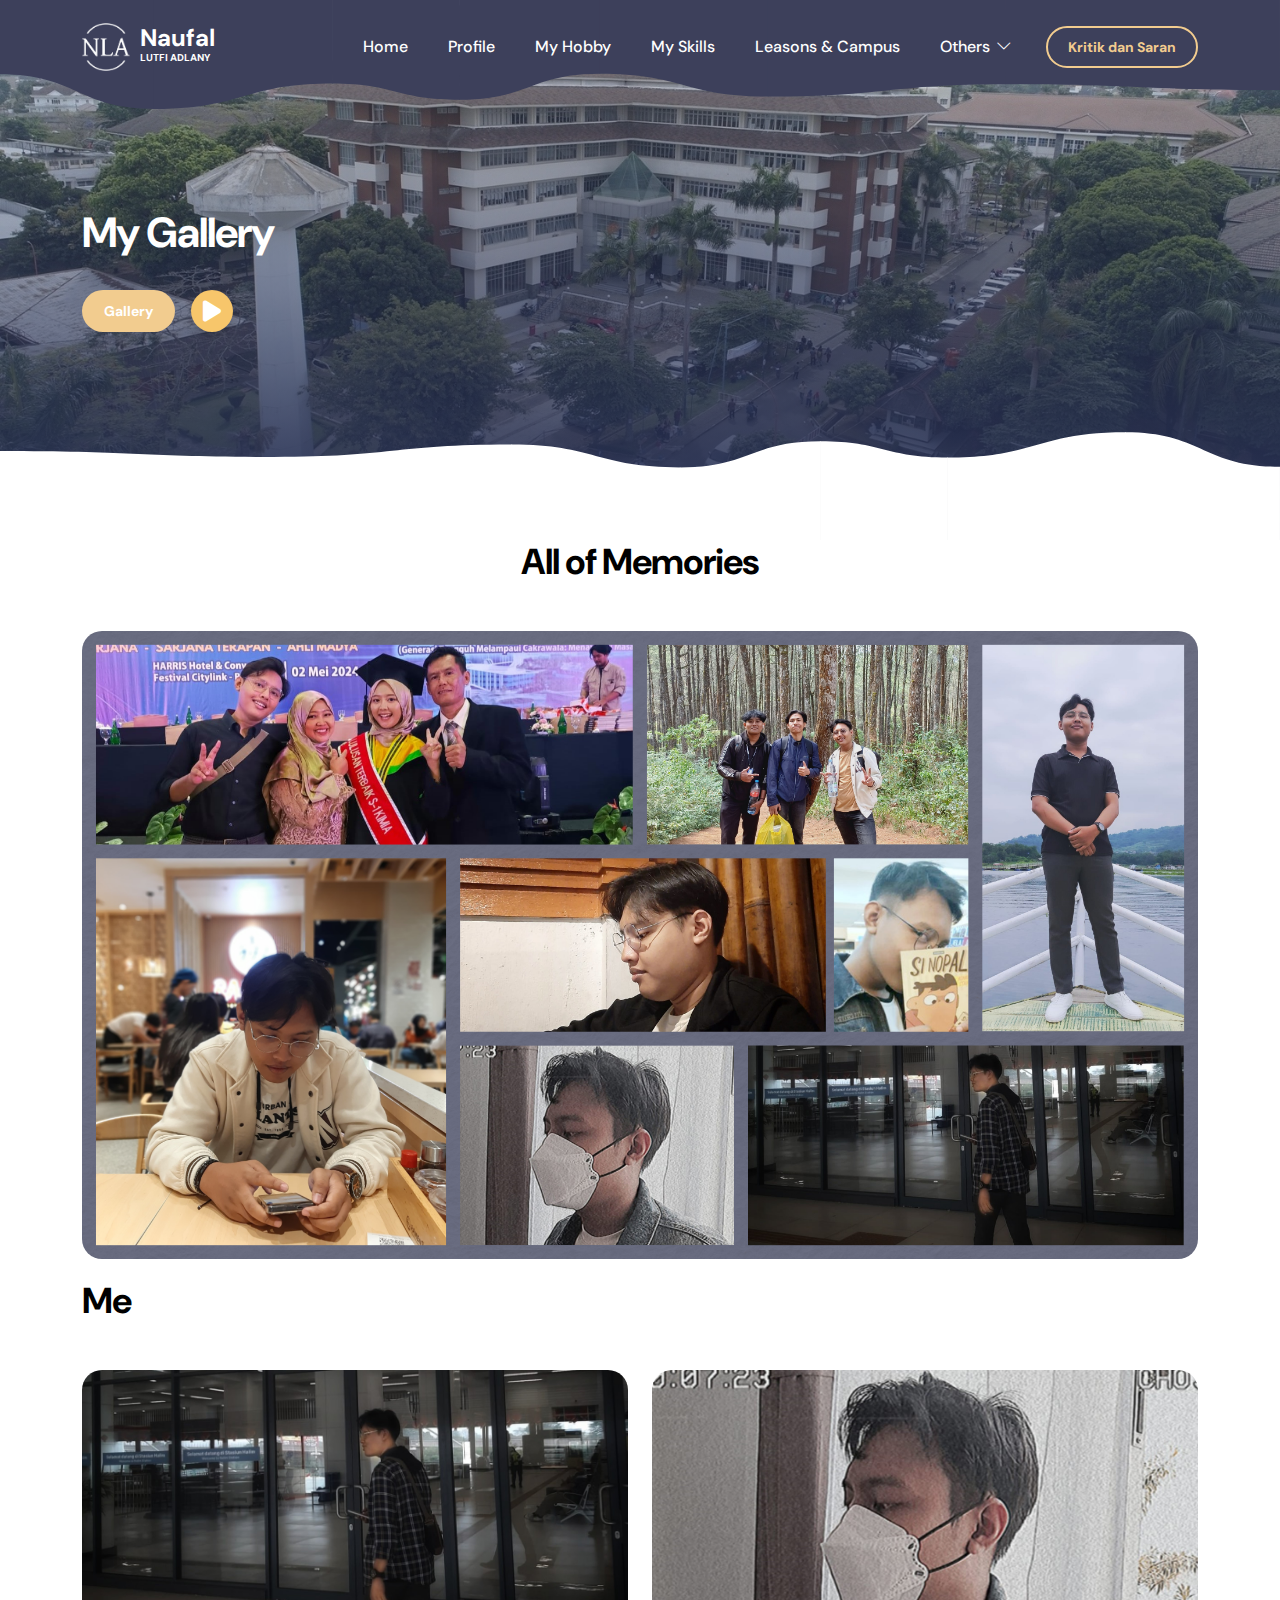
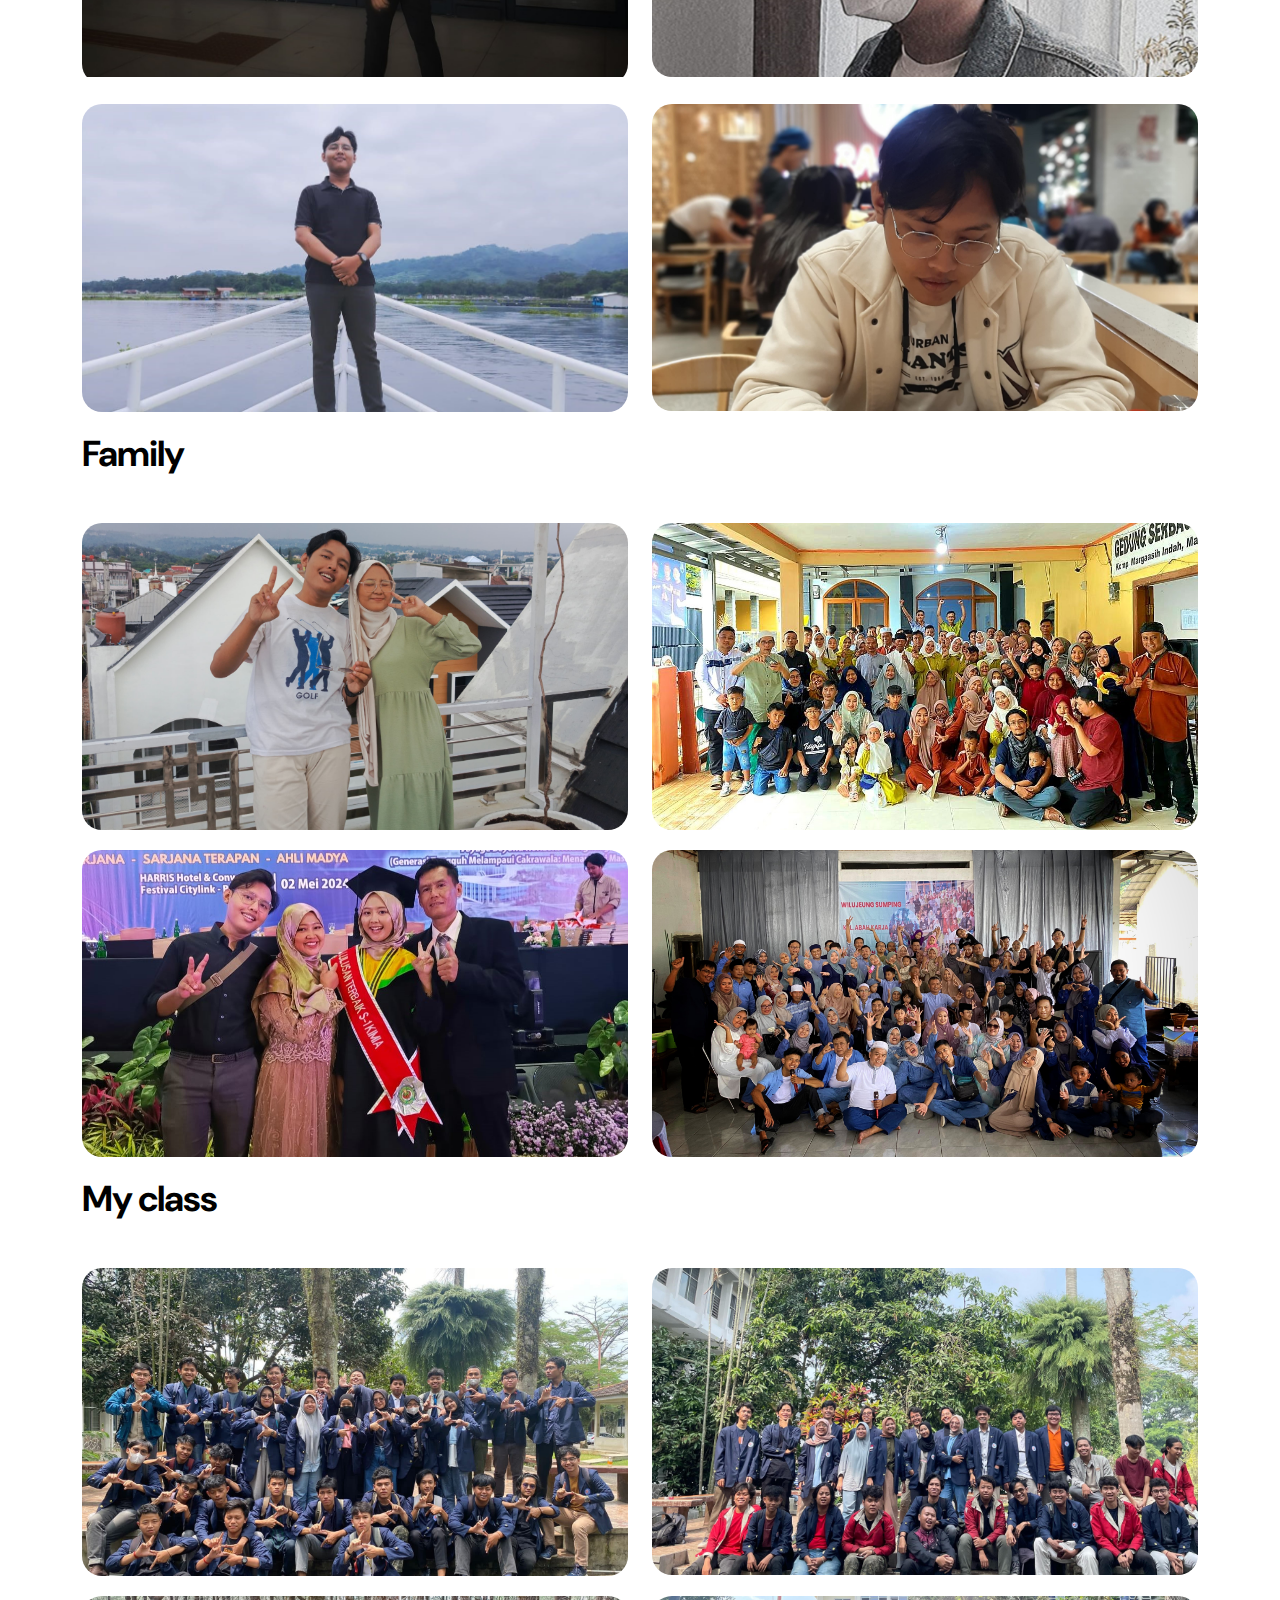
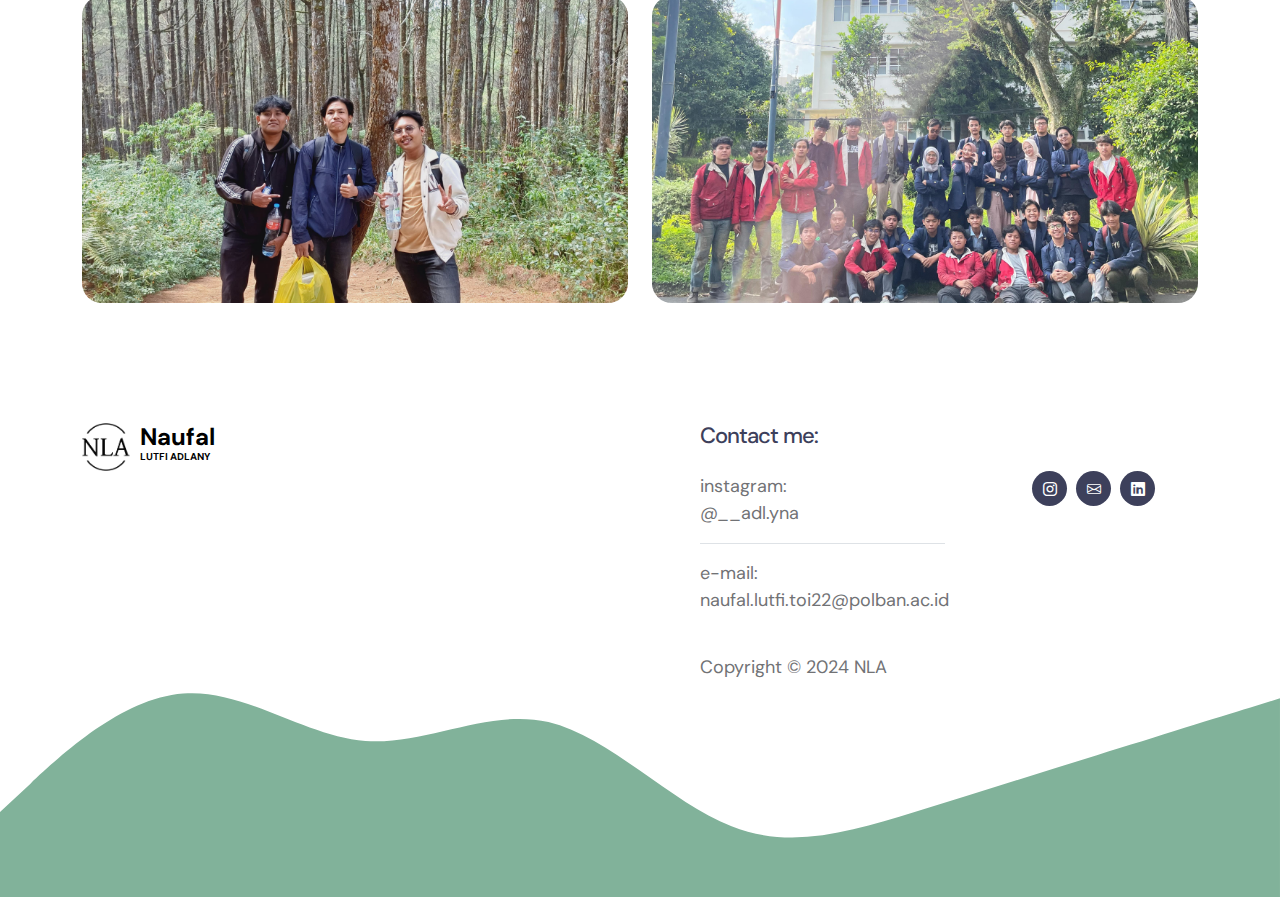
==== gallery.html @ 6368b296 "Update gallery.html" ====
<!doctype html>
<html lang="en">
    <head>
        <meta charset="utf-8">
        <meta name="viewport" content="width=device-width, initial-scale=1">

        <meta name="description" content="">
        <meta name="author" content="">

        <title>Naufal's Gallery</title>

        <!-- CSS FILES -->                
        <link rel="preconnect" href="https://fonts.googleapis.com">

        <link rel="preconnect" href="https://fonts.gstatic.com" crossorigin>

        <link href="https://fonts.googleapis.com/css2?family=DM+Sans:ital,wght@0,400;0,500;0,700;1,400&display=swap" rel="stylesheet">

        <link href="css/bootstrap.min.css" rel="stylesheet">

        <link href="css/bootstrap-icons.css" rel="stylesheet">

        <link href="css/templatemo-tiya-golf-club.css" rel="stylesheet">

        <link href="https://cdnjs.cloudflare.com/ajax/libs/font-awesome/6.0.0-beta3/css/all.min.css" rel="stylesheet">
        
        
        
    </head>
    
    <body>
      
        <main>

            <nav class="navbar navbar-expand-lg">                
                <div class="container">
                    <a class="navbar-brand d-flex align-items-center" href="https://www.polban.ac.id/">
                        <img src="images/logo_polban.png" class="navbar-brand-image img-fluid" alt="Logo Polban">
                        <span class="navbar-brand-text">
                            Naufal
                            <small>Lutfi Adlany</small>
                        </span>
                    </a>

                    <div class="d-lg-none ms-auto me-3">
                        <a class="btn custom-btn custom-border-btn" data-bs-toggle="offcanvas" href="#offcanvasExample" role="button" aria-controls="offcanvasExample">Member Login</a>
                    </div>
    
                    <button class="navbar-toggler" type="button" data-bs-toggle="collapse" data-bs-target="#navbarNav" aria-controls="navbarNav" aria-expanded="false" aria-label="Toggle navigation">
                        <span class="navbar-toggler-icon"></span>
                    </button>
    
                    <div class="collapse navbar-collapse" id="navbarNav">
                        <ul class="navbar-nav ms-lg-auto">
                            <li class="nav-item">
                                <a class="nav-link click-scroll" href="index.html#section_1">Home</a>
                            </li>
    
                            <li class="nav-item">
                                <a class="nav-link click-scroll" href="index.html#section_2">Profile</a>
                            </li>

                            <li class="nav-item">
                                <a class="nav-link click-scroll" href="index.html#section_3">My Hobby</a>
                            </li>

                            <li class="nav-item">
                                <a class="nav-link click-scroll" href="index.html#section_4">My Skills</a>
                            </li>

                            <li class="nav-item">
                                <a class="nav-link click-scroll" href="index.html#section_5">Leasons & Campus</a>
                            </li>

                            <li class="nav-item dropdown">
                                <a class="nav-link dropdown-toggle" href="#" id="navbarLightDropdownMenuLink" role="button" data-bs-toggle="dropdown" aria-expanded="false">Others</a>

                                <ul class="dropdown-menu dropdown-menu-light" aria-labelledby="navbarLightDropdownMenuLink">
                                    <li><a class="dropdown-item" href="gallery.html">Gallery</a></li>
                                    <li><a class="dropdown-item" href="html&css.html">HTML&CSS</a></li>
                                </ul>
                            </li>
                        </ul>
                        <div class="d-none d-lg-block ms-lg-3">
                            <a class="btn custom-btn custom-border-btn" data-bs-toggle="offcanvas" href="#offcanvasExample" role="button" aria-controls="offcanvasExample">Kritik dan Saran</a>
                        </div>
                        
                    </div>
                </div>
            </nav>

            <div class="offcanvas offcanvas-end" data-bs-scroll="true" tabindex="-1" id="offcanvasExample" aria-labelledby="offcanvasExampleLabel">                
                <div class="offcanvas-header">
                    <h5 class="offcanvas-title" id="offcanvasExampleLabel">Kritik dan Saran</h5>
                    
                    <button type="button" class="btn-close" data-bs-dismiss="offcanvas" aria-label="Close"></button>
                </div>
                
                <div class="offcanvas-body d-flex flex-column">
                    <form class="custom-form kritik-saran-form" action="send_kritik_saran.php" method="post" role="form">           
                        <div class="kritik-saran-form-body">
                            <div class="mb-4">
                                <label class="form-label mb-2" for="kritik-saran-nama">Nama</label>
            
                                <input type="text" name="kritik-saran-nama" id="kritik-saran-nama" class="form-control" placeholder="Nama Anda" required>
                            </div>
            
                            <div class="mb-4">
                                <label class="form-label mb-2" for="kritik-saran-email">Email</label>
            
                                <input type="email" name="kritik-saran-email" id="kritik-saran-email" class="form-control" placeholder="Email Anda" required>
                            </div>
            
                            <div class="mb-4">
                                <label class="form-label mb-2" for="kritik-saran-pesan">Pesan Anda</label>
            
                                <textarea name="kritik-saran-pesan" id="kritik-saran-pesan" class="form-control" placeholder="Tulis kritik dan saran Anda di sini" required></textarea>
                            </div>
            
                            <div class="form-check mb-4">
                                <input class="form-check-input" type="checkbox" value="" id="flexCheckDefault">
                              
                                <label class="form-check-label" for="flexCheckDefault">
                                    Kirim salinan ke email saya
                                </label>
                            </div>
            
                            <div class="col-lg-5 col-md-7 col-8 mx-auto">
                                <button type="submit" class="form-control">Kirim</button>
                            </div>
                        </div>
                    </form>
            
                    <div class="mt-auto mb-5">
                        <p>
                            <strong class="text-white me-3">Ada Pertanyaan?</strong>
            
                            <a href="tel: 010-020-0340" class="contact-link">
                                naufal.lutfi.toi22@polban.ac.id
                            </a>
                        </p>
                    </div>
                </div>
            
                <svg xmlns="http://www.w3.org/2000/svg" viewBox="0 0 1440 320"><path fill="#3D405B" fill-opacity="1" d="M0,224L34.3,192C68.6,160,137,96,206,90.7C274.3,85,343,139,411,144C480,149,549,107,617,122.7C685.7,139,754,213,823,240C891.4,267,960,245,1029,224C1097.1,203,1166,181,1234,160C1302.9,139,1371,117,1406,106.7L1440,96L1440,320L1405.7,320C1371.4,320,1303,320,1234,320C1165.7,320,1097,320,1029,320C960,320,891,320,823,320C754.3,320,686,320,617,320C548.6,320,480,320,411,320C342.9,320,274,320,206,320C137.1,320,69,320,34,320L0,320Z"></path></svg>
            </div>

            <section class="hero-section hero-50 d-flex justify-content-center align-items-center" id="section_1">

                <div class="section-overlay"></div>

                <svg viewBox="0 0 1962 178" xmlns="http://www.w3.org/2000/svg" xmlns:xlink="http://www.w3.org/1999/xlink"><path fill="#3D405B" d="M 0 114 C 118.5 114 118.5 167 237 167 L 237 167 L 237 0 L 0 0 Z" stroke-width="0"></path> <path fill="#3D405B" d="M 236 167 C 373 167 373 128 510 128 L 510 128 L 510 0 L 236 0 Z" stroke-width="0"></path> <path fill="#3D405B" d="M 509 128 C 607 128 607 153 705 153 L 705 153 L 705 0 L 509 0 Z" stroke-width="0"></path><path fill="#3D405B" d="M 704 153 C 812 153 812 113 920 113 L 920 113 L 920 0 L 704 0 Z" stroke-width="0"></path><path fill="#3D405B" d="M 919 113 C 1048.5 113 1048.5 148 1178 148 L 1178 148 L 1178 0 L 919 0 Z" stroke-width="0"></path><path fill="#3D405B" d="M 1177 148 C 1359.5 148 1359.5 129 1542 129 L 1542 129 L 1542 0 L 1177 0 Z" stroke-width="0"></path><path fill="#3D405B" d="M 1541 129 C 1751.5 129 1751.5 138 1962 138 L 1962 138 L 1962 0 L 1541 0 Z" stroke-width="0"></path></svg>

                <div class="container">
                    <div class="row">
                        <div class="col-lg-6 col-12">
                            <h1 class="text-white mb-4 pb-2">My Gallery</h1>
                            
                            <div class="d-flex align-items-center">
                                <!-- Tombol Gallery -->
                                <a href="#section_2" class="btn custom-btn smoothscroll me-3">Gallery</a>
                
                                <!-- Tombol Audio dengan Ikon -->
                                <button id="audio-button" class="btn custom-btn audio-btn">
                                    <i id="audio-icon" class="fas fa-play"></i>
                                </button>
                            </div>
                
                            <!-- Element Audio -->
                            <audio id="background-audio" preload="auto" loop>
                                <source src="John_Mayer.mp3" type="audio/mpeg">
                                Your browser does not support the audio element.
                            </audio>
                        </div>
                    </div>
                </div>
                
                

                <svg viewBox="0 0 1962 178" xmlns="http://www.w3.org/2000/svg" xmlns:xlink="http://www.w3.org/1999/xlink"><path fill="#ffffff" d="M 0 114 C 118.5 114 118.5 167 237 167 L 237 167 L 237 0 L 0 0 Z" stroke-width="0"></path> <path fill="#ffffff" d="M 236 167 C 373 167 373 128 510 128 L 510 128 L 510 0 L 236 0 Z" stroke-width="0"></path> <path fill="#ffffff" d="M 509 128 C 607 128 607 153 705 153 L 705 153 L 705 0 L 509 0 Z" stroke-width="0"></path><path fill="#ffffff" d="M 704 153 C 812 153 812 113 920 113 L 920 113 L 920 0 L 704 0 Z" stroke-width="0"></path><path fill="#ffffff" d="M 919 113 C 1048.5 113 1048.5 148 1178 148 L 1178 148 L 1178 0 L 919 0 Z" stroke-width="0"></path><path fill="#ffffff" d="M 1177 148 C 1359.5 148 1359.5 129 1542 129 L 1542 129 L 1542 0 L 1177 0 Z" stroke-width="0"></path><path fill="#ffffff" d="M 1541 129 C 1751.5 129 1751.5 138 1962 138 L 1962 138 L 1962 0 L 1541 0 Z" stroke-width="0"></path></svg>
            </section>


            <section class="events-section section-padding" id="section_2">
                <div class="container">
                    <div class="row">

                        <div class="col-lg-12 col-12">
                            <h2 class="mb-lg-5 mb-4" style="text-align: center;">All of Memories</h2>
                        </div>

                        <div class="col-lg-12 col-12 mb-5 mb-lg-0">
                            <div class="custom-block-image-wrap">
                                
                                    <img src="images/background1.png" class="custom-block-image img-fluid" alt="">
                                                               
                            </div>
                        </div>
                    </div>
                </div>
                <div class="container">
                    <div class="row">

                        <div class="col-lg-12 col-12">
                            <h2 class="mb-lg-5 mb-4">Me</h2>
                        </div>

                        <div class="col-lg-6 col-12 mb-5 mb-lg-0">
                            <div class="custom-block-image-wrap">
                                    <div class="image-container">
                                        <img src="images/kereta.jpg" class="custom-block-image img-fluid" alt="">
                                        <div class="image-description">At Halim Station, First Try KCIC</div>
                                    </div>                             
                            </div>
                        </div>
                        

                        <div class="col-lg-6 col-12">
                            <div class="custom-block-image-wrap">
                                    <img src="images/rumah.jpg" class="custom-block-image img-fluid" alt="">
                                    <div class="image-description">................</div>
                            </div>
                        </div>

                        <div class="col-lg-6 col-12">
                            <div class="custom-block-image-wrap">
                                    <img src="images/danau.jpg" class="custom-block-image img-fluid" alt="">
                                    <div class="image-description">At Saung Apung Napak Sancang,KBB</div>
                            </div>
                        </div>

                        <div class="col-lg-6 col-12">
                            <div class="custom-block-image-wrap">
                                    <img src="images/mall.jpg" class="custom-block-image img-fluid" alt="">
                                    <div class="image-description">At Paris van Java Mall</div>
                            </div>
                        </div>

                    </div>
                </div>

                <div class="container">
                    <div class="row">

                        <div class="col-lg-12 col-12">
                            <h2 class="mb-lg-5 mb-4">Family</h2>
                        </div>

                        <div class="col-lg-6 col-12 mb-5 mb-lg-0">
                            <div class="custom-block-image-wrap">
                                    <img src="images/sister.jpg" class="custom-block-image img-fluid" alt="">                              
                            </div>
                        </div>

                        <div class="col-lg-6 col-12">
                            <div class="custom-block-image-wrap">
                                    <img src="images/lebaran1.jpg" class="custom-block-image img-fluid" alt="">
                            </div>
                        </div>
                    
                        <div class="col-lg-6 col-12">
                            <div class="custom-block-image-wrap">
                                    <img src="images/wisuda.jpg" class="custom-block-image img-fluid" alt="">
                            </div>
                        </div>

                        <div class="col-lg-6 col-12">
                            <div class="custom-block-image-wrap">
                                    <img src="images/lebaran.jpg" class="custom-block-image img-fluid" alt="">
                            </div>
                        </div>
                    </div>
                </div>

                <div class="container">
                    <div class="row">

                        <div class="col-lg-12 col-12">
                            <h2 class="mb-lg-5 mb-4">My class</h2>
                        </div>

                        <div class="col-lg-6 col-12 mb-5 mb-lg-0">
                            <div class="custom-block-image-wrap">
                                    <img src="images/class1.jpg" class="custom-block-image img-fluid" alt="">                             
                            </div>
                        </div>
                        <div class="col-lg-6 col-12 mb-5 mb-lg-0">
                            <div class="custom-block-image-wrap">
                                    <img src="images/class2.jpg" class="custom-block-image img-fluid" alt="">                               
                            </div>
                        </div>
                        <div class="col-lg-6 col-12 mb-5 mb-lg-0">
                            <div class="custom-block-image-wrap">
                                    <img src="images/class4.jpg" class="custom-block-image img-fluid" alt="">                              
                            </div>
                        </div>
                        <div class="col-lg-6 col-12 mb-5 mb-lg-0">
                            <div class="custom-block-image-wrap">
                                    <img src="images/class3.jpg" class="custom-block-image img-fluid" alt="">                            
                            </div>
                        </div>
                    </div>
                </div>
            </section>  
        </main>

        <footer class="site-footer">
            <div class="container">
                <div class="row">

                    <div class="col-lg-6 col-12 me-auto mb-5 mb-lg-0">
                        <a class="navbar-brand d-flex align-items-center" href="index.html">
                            <img src="images/logo_polban.png" class="navbar-brand-image img-fluid" alt="">
                            <span class="navbar-brand-text">
                                Naufal
                                <small>Lutfi Adlany</small>
                            </span>
                        </a>
                    </div>

                    <div class="col-lg-3 col-12">
                        <h5 class="site-footer-title mb-4">Contact me:</h5>

                        <p class="d-flex border-bottom pb-3 mb-3 me-lg-3">
                            instagram:
                            <br>@__adl.yna<br>
                        </p>

                        <p class="d-flex me-lg-3">
                            e-mail: naufal.lutfi.toi22@polban.ac.id
                        </p>
                        <br>
                        <p class="copyright-text">Copyright © 2024 NLA</p>
                    </div>

                        <div class="col-lg-2 col-12 ms-auto">
                            <ul class="social-icon mt-lg-5 mt-3 mb-4">
                                <li class="social-icon-item">
                                    <a href="https://www.instagram.com/__adl.yna/" class="social-icon-link bi-instagram"></a>
                                </li>

                                <li class="social-icon-item">
                                    <a href="naufal.lutfi.toi22@polban.ac.id" class="social-icon-link bi-envelope"></a>
                                </li>

                                <li class="social-icon-item">
                                    <a href="https://www.linkedin.com/in/naufallutfiadlany/" class="social-icon-link bi-linkedin"></a>
                                </li>
                            </ul>
                            
                            
                        </div>

                </div>
            </div>

            <svg xmlns="http://www.w3.org/2000/svg" viewBox="0 0 1440 320"><path fill="#81B29A" fill-opacity="1" d="M0,224L34.3,192C68.6,160,137,96,206,90.7C274.3,85,343,139,411,144C480,149,549,107,617,122.7C685.7,139,754,213,823,240C891.4,267,960,245,1029,224C1097.1,203,1166,181,1234,160C1302.9,139,1371,117,1406,106.7L1440,96L1440,320L1405.7,320C1371.4,320,1303,320,1234,320C1165.7,320,1097,320,1029,320C960,320,891,320,823,320C754.3,320,686,320,617,320C548.6,320,480,320,411,320C342.9,320,274,320,206,320C137.1,320,69,320,34,320L0,320Z"></path></svg>
            
        </footer>


        <!-- JAVASCRIPT FILES -->
        <script src="js/jquery.min.js"></script>
        <script src="js/bootstrap.bundle.min.js"></script>
        <script src="js/jquery.sticky.js"></script>
        <script src="js/custom.js"></script>

        <script>
            const audio = document.getElementById('background-audio');
            const audioButton = document.getElementById('audio-button');
            const audioIcon = document.getElementById('audio-icon');
        
            audioButton.addEventListener('click', () => {
                if (audio.paused) {
                    audio.play();
                    audioIcon.classList.remove('fa-play');
                    audioIcon.classList.add('fa-pause');
                } else {
                    audio.pause();
                    audioIcon.classList.remove('fa-pause');
                    audioIcon.classList.add('fa-play');
                }
            });
        </script>
        
        
    </body>
</html>
---- css/templatemo-tiya-golf-club.css ----
/*

TemplateMo 587 Tiya Golf Club

https://templatemo.com/tm-587-tiya-golf-club

*/


/*---------------------------------------
  CUSTOM PROPERTIES ( VARIABLES )             
-----------------------------------------*/
:root {
  --white-color:                  #ffffff;
  --primary-color:                #81B29A;
  --secondary-color:              #3D405B;
  --section-bg-color:             #F4F1DE;
  --custom-btn-bg-color:          #F2CC8F;
  --custom-btn-bg-hover-color:    #E07A5F;
  --dark-color:                   #000000;
  --p-color:                      #717275;
  --link-hover-color:             #F2CC8F;

  --body-font-family:             'DM Sans', sans-serif;

  --h1-font-size:                 42px;
  --h2-font-size:                 36px;
  --h3-font-size:                 28px;
  --h4-font-size:                 24px;
  --h5-font-size:                 22px;
  --h6-font-size:                 20px;
  --p-font-size:                  18px;
  --menu-font-size:               16px;
  --btn-font-size:                14px;

  --border-radius-large:          100px;
  --border-radius-medium:         20px;
  --border-radius-small:          10px;

  --font-weight-normal:           400;
  --font-weight-medium:           500;
  --font-weight-bold:             700;
}

body {
  background-color: var(--white-color);
  font-family: var(--body-font-family); 
}


/*---------------------------------------
  TYPOGRAPHY               
-----------------------------------------*/

h2,
h3,
h4,
h5,
h6 {
  color: var(--dark-color);
}

h1,
h2,
h3,
h4,
h5,
h6 {
  font-weight: var(--font-weight-medium);
  letter-spacing: -1px;
}

h1 {
  font-size: var(--h1-font-size);
  font-weight: var(--font-weight-bold);
}

h2 {
  font-size: var(--h2-font-size);
  font-weight: var(--font-weight-bold);
}

h3 {
  font-size: var(--h3-font-size);
}

h4 {
  font-size: var(--h4-font-size);
}

h5 {
  font-size: var(--h5-font-size);
}

h6 {
  font-size: var(--h6-font-size);
}

p {
  color: var(--p-color);
  font-size: var(--p-font-size);
  font-weight: var(--font-weight-normal);
}

ul li {
  color: var(--p-color);
  font-size: var(--p-font-size);
  font-weight: var(--font-weight-normal);
}

a, 
button {
  touch-action: manipulation;
  transition: all 0.3s;
}

a {
  display: inline-block;
  color: var(--secondary-color);
  text-decoration: none;
}

a:hover {
  color: var(--link-hover-color);
}

b,
strong {
  font-weight: var(--font-weight-bold);
}


/*---------------------------------------
  SECTION               
-----------------------------------------*/
.section-bg {
  background-color: var(--section-bg-color);
}

.section-padding {
  padding-top: 100px;
  padding-bottom: 100px;
}

.section-overlay {
  content: "";
  background: rgba(0, 0, 0, 0) linear-gradient(rgba(39, 48, 83, 0.01) 0%, rgb(39, 48, 83) 100%) repeat scroll 0% 0%;
  position: absolute;
  top: 0;
  right: 0;
  bottom: 0;
  left: 0;
}

::selection {
  background-color: var(--primary-color);
  color: var(--white-color);
}


/*---------------------------------------
  ANIMATED HEADLINE               
-----------------------------------------*/
.cd-words-wrapper {
  display: inline-block;
  position: relative;
  text-align: left;
}

.cd-words-wrapper b {
  color: var(--link-hover-color);
  display: inline-block;
  position: absolute;
  white-space: nowrap;
  left: 0;
  top: 0;
}

.cd-words-wrapper b.is-visible {
  position: relative;
}

.no-js .cd-words-wrapper b {
  opacity: 0;
}

.no-js .cd-words-wrapper b.is-visible {
  opacity: 1;
}

.cd-headline.rotate-1 .cd-words-wrapper {
  -webkit-perspective: 300px;
  -moz-perspective: 300px;
  perspective: 300px;
}
.cd-headline.rotate-1 b {
  opacity: 0;
  -webkit-transform-origin: 50% 100%;
  -moz-transform-origin: 50% 100%;
  -ms-transform-origin: 50% 100%;
  -o-transform-origin: 50% 100%;
  transform-origin: 50% 100%;
  -webkit-transform: rotateX(180deg);
  -moz-transform: rotateX(180deg);
  -ms-transform: rotateX(180deg);
  -o-transform: rotateX(180deg);
  transform: rotateX(180deg);
}
.cd-headline.rotate-1 b.is-visible {
  opacity: 1;
  -webkit-transform: rotateX(0deg);
  -moz-transform: rotateX(0deg);
  -ms-transform: rotateX(0deg);
  -o-transform: rotateX(0deg);
  transform: rotateX(0deg);
  -webkit-animation: cd-rotate-1-in 1.2s;
  -moz-animation: cd-rotate-1-in 1.2s;
  animation: cd-rotate-1-in 1.2s;
}
.cd-headline.rotate-1 b.is-hidden {
  -webkit-transform: rotateX(180deg);
  -moz-transform: rotateX(180deg);
  -ms-transform: rotateX(180deg);
  -o-transform: rotateX(180deg);
  transform: rotateX(180deg);
  -webkit-animation: cd-rotate-1-out 1.2s;
  -moz-animation: cd-rotate-1-out 1.2s;
  animation: cd-rotate-1-out 1.2s;
}

@-webkit-keyframes cd-rotate-1-in {
  0% {
    -webkit-transform: rotateX(180deg);
    opacity: 0;
  }
  35% {
    -webkit-transform: rotateX(120deg);
    opacity: 0;
  }
  65% {
    opacity: 0;
  }
  100% {
    -webkit-transform: rotateX(360deg);
    opacity: 1;
  }
}
@-moz-keyframes cd-rotate-1-in {
  0% {
    -moz-transform: rotateX(180deg);
    opacity: 0;
  }
  35% {
    -moz-transform: rotateX(120deg);
    opacity: 0;
  }
  65% {
    opacity: 0;
  }
  100% {
    -moz-transform: rotateX(360deg);
    opacity: 1;
  }
}
@keyframes cd-rotate-1-in {
  0% {
    -webkit-transform: rotateX(180deg);
    -moz-transform: rotateX(180deg);
    -ms-transform: rotateX(180deg);
    -o-transform: rotateX(180deg);
    transform: rotateX(180deg);
    opacity: 0;
  }
  35% {
    -webkit-transform: rotateX(120deg);
    -moz-transform: rotateX(120deg);
    -ms-transform: rotateX(120deg);
    -o-transform: rotateX(120deg);
    transform: rotateX(120deg);
    opacity: 0;
  }
  65% {
    opacity: 0;
  }
  100% {
    -webkit-transform: rotateX(360deg);
    -moz-transform: rotateX(360deg);
    -ms-transform: rotateX(360deg);
    -o-transform: rotateX(360deg);
    transform: rotateX(360deg);
    opacity: 1;
  }
}
@-webkit-keyframes cd-rotate-1-out {
  0% {
    -webkit-transform: rotateX(0deg);
    opacity: 1;
  }
  35% {
    -webkit-transform: rotateX(-40deg);
    opacity: 1;
  }
  65% {
    opacity: 0;
  }
  100% {
    -webkit-transform: rotateX(180deg);
    opacity: 0;
  }
}
@-moz-keyframes cd-rotate-1-out {
  0% {
    -moz-transform: rotateX(0deg);
    opacity: 1;
  }
  35% {
    -moz-transform: rotateX(-40deg);
    opacity: 1;
  }
  65% {
    opacity: 0;
  }
  100% {
    -moz-transform: rotateX(180deg);
    opacity: 0;
  }
}
@keyframes cd-rotate-1-out {
  0% {
    -webkit-transform: rotateX(0deg);
    -moz-transform: rotateX(0deg);
    -ms-transform: rotateX(0deg);
    -o-transform: rotateX(0deg);
    transform: rotateX(0deg);
    opacity: 1;
  }
  35% {
    -webkit-transform: rotateX(-40deg);
    -moz-transform: rotateX(-40deg);
    -ms-transform: rotateX(-40deg);
    -o-transform: rotateX(-40deg);
    transform: rotateX(-40deg);
    opacity: 1;
  }
  65% {
    opacity: 0;
  }
  100% {
    -webkit-transform: rotateX(180deg);
    -moz-transform: rotateX(180deg);
    -ms-transform: rotateX(180deg);
    -o-transform: rotateX(180deg);
    transform: rotateX(180deg);
    opacity: 0;
  }
}


/*---------------------------------------
  CUSTOM BUTTON               
-----------------------------------------*/
.custom-btn {
  background: var(--custom-btn-bg-color);
  border: 2px solid transparent;
  border-radius: var(--border-radius-large);
  color: var(--white-color);
  font-size: var(--btn-font-size);
  font-weight: var(--font-weight-bold);
  line-height: normal;
  transition: all 0.3s;
  padding: 10px 20px;
}

.custom-btn:hover {
  background: var(--custom-btn-bg-hover-color);
  color: var(--white-color);
}

.custom-border-btn {
  background: transparent;
  border: 2px solid var(--custom-btn-bg-color);
  color: var(--custom-btn-bg-color);
}

.custom-border-btn:hover {
  background: var(--custom-btn-bg-color);
  border-color: transparent;
  color: var(--white-color);
}

.custom-btn-bg-white {
  border-color: var(--white-color);
  color: var(--white-color);
}

.custom-btn-group .link {
  color: var(--white-color);
  font-weight: var(--font-weight-medium);
}

.custom-btn-group .link:hover {
  color: var(--link-hover-color);
}


/*---------------------------------------
  NAVIGATION BAR & OFFCANVAS              
-----------------------------------------*/
.offcanvas {
  background-color: var(--primary-color);
  padding: 30px;
}

.offcanvas.offcanvas-end {
  border-left: 0;
}

.offcanvas-header .btn-close {
  transition: all 0.3s;
}

.offcanvas-header .btn-close:hover {
  transform: rotate(180deg);
}

.offcanvas svg {
  position: absolute;
  bottom: 0;
  right: 0;
  left: 0;
}

.sticky-wrapper {
  position: absolute;
  top: 0;
  right: 0;
  left: 0;
}

.sticky-wrapper.is-sticky .navbar {
  background-color: rgb(61 64 91);
}

.navbar {
  background: transparent;
  z-index: 99;
  padding-top: 15px;
  padding-bottom: 15px;
}

.navbar-brand,
.navbar-brand:hover {
  font-size: var(--h4-font-size);
  font-weight: var(--font-weight-bold);
  display: block;
  color: var(--dark-color);
  max-width: 48px;
}

.navbar .navbar-brand,
.navbar .navbar-brand:hover {
  color: var(--white-color);
}

.navbar .navbar-brand-image {
  filter: brightness(0) invert(1);
}

.navbar-brand-image {
  width: 48px;
  height: 48px;
}

.navbar-brand-text {
  line-height: normal;
  margin-left: 10px;
  position: relative;
  bottom: 5px;
}

.navbar-brand-text small {
  display: block;
  font-size: 10px;
  line-height: 1;
  text-transform: uppercase;
}

.navbar-expand-lg .navbar-nav .nav-link {
  border-radius: var(--border-radius-large);
  margin: 10px;
  padding: 10px;
}

.navbar-nav .nav-link {
  display: inline-block;
  color: var(--white-color);
  font-size: var(--menu-font-size);
  font-weight: var(--font-weight-medium);
  padding-top: 15px;
  padding-bottom: 15px;
}

.navbar-nav .nav-link.active, 
.navbar-nav .nav-link:hover {
  color: var(--link-hover-color);
}

.navbar .dropdown-menu {
  background: var(--white-color);
  box-shadow: 0 1rem 3rem rgba(0,0,0,.175);
  border: 0;
  display: inherit;
  opacity: 0;
  min-width: 9rem;
  margin-top: 20px;
  padding: 13px 0 10px 0;
  transition: all 0.3s;
  pointer-events: none;
}

.navbar .dropdown-menu::before {
  content: "";
  width: 0;
  height: 0;
  border-left: 20px solid transparent;
  border-right: 20px solid transparent;
  border-bottom: 15px solid var(--white-color);
  position: absolute;
  top: -10px;
  left: 10px;
}

.navbar .dropdown-item {
  display: inline-block;
  color: var(--p-color);
  font-size: var(--menu-font-size);
  font-weight: var(--font-weight-medium);
  position: relative;
}

.navbar .dropdown-item.active, 
.navbar .dropdown-item:active,
.navbar .dropdown-item:focus, 
.navbar .dropdown-item:hover {
  background: transparent;
  color: var(--link-hover-color);
}

.navbar .dropdown-toggle::after {
  content: "\f282";
  display: inline-block;
  font-family: bootstrap-icons !important;
  font-size: var(--copyright-font-size);
  font-style: normal;
  font-weight: normal !important;
  font-variant: normal;
  text-transform: none;
  line-height: 1;
  vertical-align: -.125em;
  -webkit-font-smoothing: antialiased;
  -moz-osx-font-smoothing: grayscale;
  position: relative;
  left: 2px;
  border: 0;
}

@media screen and (min-width: 992px) {
  .navbar .dropdown:hover .dropdown-menu {
    opacity: 1;
    margin-top: 0;
    pointer-events: auto;
  }
}

.navbar-toggler {
  border: 0;
  padding: 0;
  cursor: pointer;
  margin: 0;
  width: 30px;
  height: 35px;
  outline: none;
}

.navbar-toggler:focus {
  outline: none;
  box-shadow: none;
}

.navbar-toggler[aria-expanded="true"] .navbar-toggler-icon {
  background: transparent;
}

.navbar-toggler[aria-expanded="true"] .navbar-toggler-icon:before,
.navbar-toggler[aria-expanded="true"] .navbar-toggler-icon:after {
  transition: top 300ms 50ms ease, -webkit-transform 300ms 350ms ease;
  transition: top 300ms 50ms ease, transform 300ms 350ms ease;
  transition: top 300ms 50ms ease, transform 300ms 350ms ease, -webkit-transform 300ms 350ms ease;
  top: 0;
}

.navbar-toggler[aria-expanded="true"] .navbar-toggler-icon:before {
  transform: rotate(45deg);
}

.navbar-toggler[aria-expanded="true"] .navbar-toggler-icon:after {
  transform: rotate(-45deg);
}

.navbar-toggler .navbar-toggler-icon {
  background: var(--white-color);
  transition: background 10ms 300ms ease;
  display: block;
  width: 30px;
  height: 2px;
  position: relative;
}

.navbar-toggler .navbar-toggler-icon:before,
.navbar-toggler .navbar-toggler-icon:after {
  transition: top 300ms 350ms ease, -webkit-transform 300ms 50ms ease;
  transition: top 300ms 350ms ease, transform 300ms 50ms ease;
  transition: top 300ms 350ms ease, transform 300ms 50ms ease, -webkit-transform 300ms 50ms ease;
  position: absolute;
  right: 0;
  left: 0;
  background: var(--white-color);
  width: 30px;
  height: 2px;
  content: '';
}

.navbar-toggler .navbar-toggler-icon::before {
  top: -8px;
}

.navbar-toggler .navbar-toggler-icon::after {
  top: 8px;
}


/*---------------------------------------
  HERO        
-----------------------------------------*/
.hero-section {
  background-image: url('../images/anna-rosar-ZxFyVBHMK-c-unsplash.jpg');
  background-repeat: no-repeat;
  background-size: cover;
  background-position: center;
  position: relative;
  padding-top: 100px;
  padding-bottom: 100px;
  height: 100vh;
  min-height: 670px;
  margin-bottom: -90px;
  
}

.hero-50 {
  height: auto;
  min-height: 540px;
  margin-bottom: -100px;
}

.hero-50 .container + svg {
  transform: rotate(180deg);
}

.hero-section .ratio {
  border-radius: var(--border-radius-medium);
  overflow: hidden;
}

.hero-section svg {
  position: absolute;
  right: 0;
  left: 0;
}

.hero-section > svg {
  top: 0;
}

.hero-section .container + svg {
  top: auto;
  bottom: -1px;
}

.hero-section .row {
  position: relative;
  z-index: 22;
}


/*---------------------------------------
  BACKGROUND IMAGE SECTION        
-----------------------------------------*/
.section-bg-image {
  background-image: url('../images/anna-rosar-ZxFyVBHMK-c-unsplash.jpg');
  background-repeat: no-repeat;
  background-size: cover;
  background-position: center;
  position: relative;
  margin-bottom: -70px;
}

.section-bg-image .container + svg {
  transform: rotate(180deg);
  position: relative;
  bottom: -1px;
}

.section-bg-image-block {
  backdrop-filter: blur(5px) saturate(180%);
  -webkit-backdrop-filter: blur(5px) saturate(180%);
  background-color: rgba(255, 255, 255, 0.75);
  border-radius: var(--border-radius-medium);
  border: 1px solid rgba(209, 213, 219, 0.3);
  border-radius: var(--border-radius-medium);
  padding: 50px;
}

}

.section-bg-image-block1 {
  backdrop-filter: blur(5px) saturate(180%);
  -webkit-backdrop-filter: blur(5px) saturate(180%);
  background-color: rgba(255, 255, 255, 0.75);
  border-radius: var(--border-radius-medium);
  border: 1px solid rgba(209, 213, 219, 0.3);
  border-radius: var(--border-radius-medium);
  padding: 50px;
}

.section-bg-image-block .input-group {
  background-color: var(--white-color);
  border-radius: var(--border-radius-large);
  padding: 10px 15px;
}

.section-bg-image-block .input-group-text {
  background-color: transparent;
  border: 0;
}

.section-bg-image-block input[type="email"] {
  border: 0;
  box-shadow: none;
  margin-bottom: 0;
  padding-left: 0;
}

.section-bg-image-block button[type="submit"] {
  background-color: var(--primary-color);
  border: 0;
  border-radius: var(--border-radius-large) !important;
  color: var(--white-color);
  max-width: 150px;
}


/*---------------------------------------
  ABOUT SECTOIN              
-----------------------------------------*/
.about-section {
  padding-bottom: 70px;
}

.member-block-image-wrap {
  border-radius: var(--border-radius-medium);
  position: relative;
  overflow: hidden;
}

.member-block-image-wrap:hover .member-block-image {
  transform: scale(1.2);
}

.member-block-image-wrap:hover .social-icon {
  opacity: 1;
}

.member-block-image-wrap .social-icon {
  background-color: var(--white-color);
  border-radius: var(--border-radius-large);
  position: absolute;
  top: 50%;
  left: 50%;
  transform: translate(-50%, -50%);
  opacity: 0;
  transition: all 0.5s;
  padding: 15px 20px;
  width: auto;
}

.member-block-image {
  transition: all 0.3s;
}

.member-block-info {
  padding: 10px;
}

.member-block-info h4,
.member-block-info p {
  margin-bottom: 0;
}


/*---------------------------------------
  CUSTOM BLOCK              
-----------------------------------------*/
.custom-block {
  border-radius: var(--border-radius-medium);
  position: relative;
  overflow: hidden;
  padding: 30px 20px;
}

.custom-block-bg {
  background: var(--white-color);
}

.custom-block-date-wrap {
  background-color: var(--primary-color);
  border-radius: var(--border-radius-medium);
  text-align: center;
  padding: 20px 30px;
}

.custom-block-date {
  font-size: var(--h1-font-size);
}

.custom-block-image-wrap {
  border-radius: var(--border-radius-medium);
  position: relative;
  overflow: hidden;
  margin-bottom: 20px;
}

.custom-block-image-wrap:hover .custom-block-image {
  transform: scale(1.2);
}

.custom-block-image-wrap:hover .custom-block-icon {
  opacity: 1;
}

.custom-block-image {
  transition: all 0.3s;
}

.custom-block-image-wrap .custom-block-date-wrap,
.custom-block-image-wrap .custom-btn-wrap {
  position: absolute;
  bottom: 0;
}

.custom-block-image-wrap .custom-block-date-wrap {
  border-radius: 0;
  left: 0;
  width: 50%;
  padding: 12.30px 20px;
}

.custom-block-image-wrap .custom-btn-wrap {
  right: 0;
  width: 50%;
}

.custom-block-image-wrap .custom-btn  {
  border-radius: 0;
  display: block;
  padding: 15px 20px;
}

.custom-block-info {
  padding-top: 10px;
}

.custom-block-image-wrap + .custom-block-info {
  padding-top: 20px;
}

.custom-block-span {
  color: var(--secondary-color);
  font-weight: var(--font-weight-bold);
  min-width: 110px;
  margin-right: 10px;
}

.custom-block-icon {
  background: var(--custom-btn-bg-color);
  border-radius: var(--border-radius-large);
  color: var(--white-color);
  width: 60px;
  height: 60px;
  line-height: 60px;
  text-align: center;
  font-size: var(--h3-font-size);
  position: absolute;
  top: 50%;
  left: 50%;
  transform: translate(-50%, -50%);
  opacity: 0;
  transition: all 0.5s;
}

.custom-block-icon:hover {
  background: var(--custom-btn-bg-hover-color);
  color: var(--white-color);
}


/*---------------------------------------
  EVENTS SECTION            
-----------------------------------------*/
.events-section.section-bg .container > .row {
  margin-right: 5px;
  margin-left: 5px;
}

.events-section.section-bg .container > .row .row {
  margin: auto;
}

.events-listing-section {
  margin-bottom: 100px;
}

.events-detail-section .custom-block-info {
  padding: 40px 60px;
}

.events-detail-info {
  background-color: var(--section-bg-color);
  border-radius: var(--border-radius-medium);
  padding: 50px 25px;
}

.events-title {
  font-size: var(--h3-font-size);
  font-weight: var(--font-weight-medium);
}


/*---------------------------------------
  MEMBERSHIP SECTION            
-----------------------------------------*/
.membership-section .container {
  position: relative;
  z-index: 2;
}

.table-responsive {
  border-radius: var(--border-radius-medium);
}

.table-responsive tbody, 
.table-responsive td, 
.table-responsive tfoot, 
.table-responsive th, 
.table-responsive thead, 
.table-responsive tr {
  border: 0;
}

.table-responsive thead tr {
  background-color: var(--secondary-color);
  color: var(--white-color);
}

.table-responsive thead th {
  padding: 22px 16px !important;
}

.table-responsive tbody tr:nth-child(even) {
  background-color: var(--section-bg-color);
}

.table>:not(caption)>*>* {
  padding: 18px 16px;
}

.table-responsive .bi-check-circle-fill {
  color: var(--primary-color);
}

.table-responsive .bi-x-circle-fill {
  color: var(--custom-btn-bg-hover-color);
}

.membership-form {
  background-color: var(--secondary-color);
  border-radius: var(--border-radius-medium);
  padding: 35px;
}

.membership-form .form-floating>textarea {
  border-radius: var(--border-radius-medium);
  height: 100px;
}


/*---------------------------------------
  CONTACT               
-----------------------------------------*/
.contact-form .form-floating>textarea {
  border-radius: var(--border-radius-medium);
  height: 120px;
}

.contact-info {
  position: relative;
}

.contact-info-item {
  background: var(--secondary-color);
  border-radius: var(--border-radius-medium);
  position: absolute;
  overflow: hidden;
  top: 50%;
  left: 50%;
  transform: translate(-50%, -50%);
  text-align: center;
}

.contact-info-body {
  padding: 20px 30px;
}

.contact-info-body strong,
.contact-info-item a {
  color: var(--white-color);
}

.contact-info-footer {
  background-color: var(--custom-btn-bg-hover-color);
  padding: 10px 20px;
  transition: all 0.3s;
}

.contact-info-footer:hover {
  background-color: var(--custom-btn-bg-color);
}

.contact-info-footer a {
  display: block;
  font-weight: var(--font-weight-bold);
}


/*---------------------------------------
  SITE FOOTER            
-----------------------------------------*/
.site-footer {
  position: relative;
  padding-bottom: 200px;
}

.site-footer .container {
  position: relative;
  z-index: 2;
}

.site-footer svg {
  position: absolute;
  bottom: 0;
  right: 0;
  left: 0;
  pointer-events: none;
}

.site-footer-title {
  color: var(--secondary-color);
}

.site-footer p span {
  font-weight: var(--font-weight-medium);
  margin-right: auto;
}


/*---------------------------------------
  CUSTOM FORM               
-----------------------------------------*/
.custom-form .form-control {
  border-radius: var(--border-radius-large);
  border-width: 2px;
  box-shadow: none;
  color: var(--p-color);
  margin-bottom: 20px;
  padding: 10px;
  padding-left: 20px;
  outline: none;
}

.custom-form .form-control:focus,
.custom-form .form-control:hover {
  border-color: var(--dark-color);
}

.form-floating>label {
  padding-left: 20px;
}

.custom-form button[type="submit"] {
  background: var(--custom-btn-bg-color);
  border: none;
  border-radius: var(--border-radius-large);
  color: var(--white-color);
  font-size: var(--p-font-size);
  font-weight: var(--font-weight-medium);
  transition: all 0.3s;
  margin-bottom: 0;
  padding-left: 10px;
}

.custom-form button[type="submit"]:hover,
.custom-form button[type="submit"]:focus {
  background: var(--custom-btn-bg-hover-color);
  border-color: transparent;
}

.header-form {
  position: relative;
}

.header-form .form-control {
  padding-left: 42px;
}

.header-form-icon {
  width: 24px;
  position: absolute;
  top: 0;
  margin: 12px;
  margin-left: 15px;
}


/*---------------------------------------
  SOCIAL ICON               
-----------------------------------------*/
.social-icon {
  margin: 0;
  padding: 0;
}

.social-icon-item {
  list-style: none;
  display: inline-block;
  vertical-align: top;
}

.social-icon-link {
  background: var(--secondary-color);
  border-radius: var(--border-radius-large);
  color: var(--white-color);
  font-size: var(--btn-font-size);
  display: block;
  margin-right: 5px;
  text-align: center;
  width: 35px;
  height: 35px;
  line-height: 36px;
  transition: background 0.2s, color 0.2s;
}

.social-icon-link:hover {
  background: var(--primary-color);
  color: var(--white-color);
}


/*---------------------------------------
  RESPONSIVE STYLES               
-----------------------------------------*/
@media screen and (max-width: 991px) {
  h1 {
    font-size: 36px;
  }

  h2 {
    font-size: 28px;
  }

  h3 {
    font-size: 22px;
  }

  h4 {
    font-size: 20px;
  }

  h5 {
    font-size: 18px;
  }

  h6 {
    font-size: 16px;
  }

  .section-padding {
    padding-top: 50px;
    padding-bottom: 50px;
  }
  
  .navbar {
    background-color: var(--secondary-color);
  }

  .navbar-nav .dropdown-menu {
    position: relative;
    left: 10px;
    opacity: 1;
    pointer-events: auto;
    max-width: 155px;
    margin-top: 15px;
    margin-bottom: 15px;
  }

  .navbar-expand-lg .navbar-nav {
    padding-top: 15px;
    padding-bottom: 10px;
  }

  .navbar-expand-lg .navbar-nav .nav-link {
    margin: 5px;
    padding: 0;
  }

  .hero-section {
    position: relative;
    top: 82px;
    margin-bottom: 82px;
  }

  .events-listing-section {
    margin-bottom: 50px;
  }

  .events-detail-section .custom-block-info {
    padding: 40px;
  }

  .events-detail-info {
    padding: 35px 25px;
  }

  .contact-info-item {
    width: 60%;
  }

  .events-detail-section .contact-info-item {
    width: 70%;
  }

  .section-bg-image {
    margin-bottom: 0;
  }

  .section-bg-image-block {
    padding: 30px;
  }

  .site-footer {
    padding-top: 20px;
    padding-bottom: 100px;
  }
}

@media screen and (max-width: 480px) {
  .navbar-brand {
    font-size: var(--p-font-size);
  }

  .navbar-brand-icon {
    width: 30px;
    height: 30px;
  }

  .navbar-brand-icon::after {
    top: 5px;
  }

  .section-bg-image-block {
    padding: 30px;
  }

  .contact-info-item {
    width: 72%;
  }
}

@media screen and (max-width: 360px) {
  .custom-btn {
    font-size: 12px;
    padding: 4px 12px;
  }
}                

.audio-btn {
  background-color: #f7c66b;
  color: white;
  border-radius: 50%; /* Membuat tombol bulat */
  width: 42px;
  height: 42px;
  display: flex;
  align-items: center;
  justify-content: center;
  box-shadow: 0 4px 8px rgba(0, 0, 0, 0.2);
  font-size: 24px;
  transition: transform 0.2s;
  cursor: pointer;
  border: none;
}

.audio-btn:hover {
  transform: scale(1.1);
}

.video-background {
  position: relative;
  width: 100%;
  height: 100vh;
  overflow: hidden;
}

.image-container {
  position: relative;
  display: inline-block;
}

.image-description {
  position: absolute;
  bottom: 0;
  left: 0;
  right: 0;
  background-color: rgba(0, 0, 0, 0.6); /* Latar belakang hitam dengan transparansi 60% */
  color: white;
  text-align: center;
  padding: 10px;
  opacity: 0; /* Awalnya disembunyikan */
  transition: opacity 0.3s ease-in-out;
  font-size: 16px;
}

.image-container:hover .image-description {
  opacity: 1; /* Muncul saat kursor berada di atas gambar */
}

.custom-block-image {
  display: block;
  width: 100%;
}
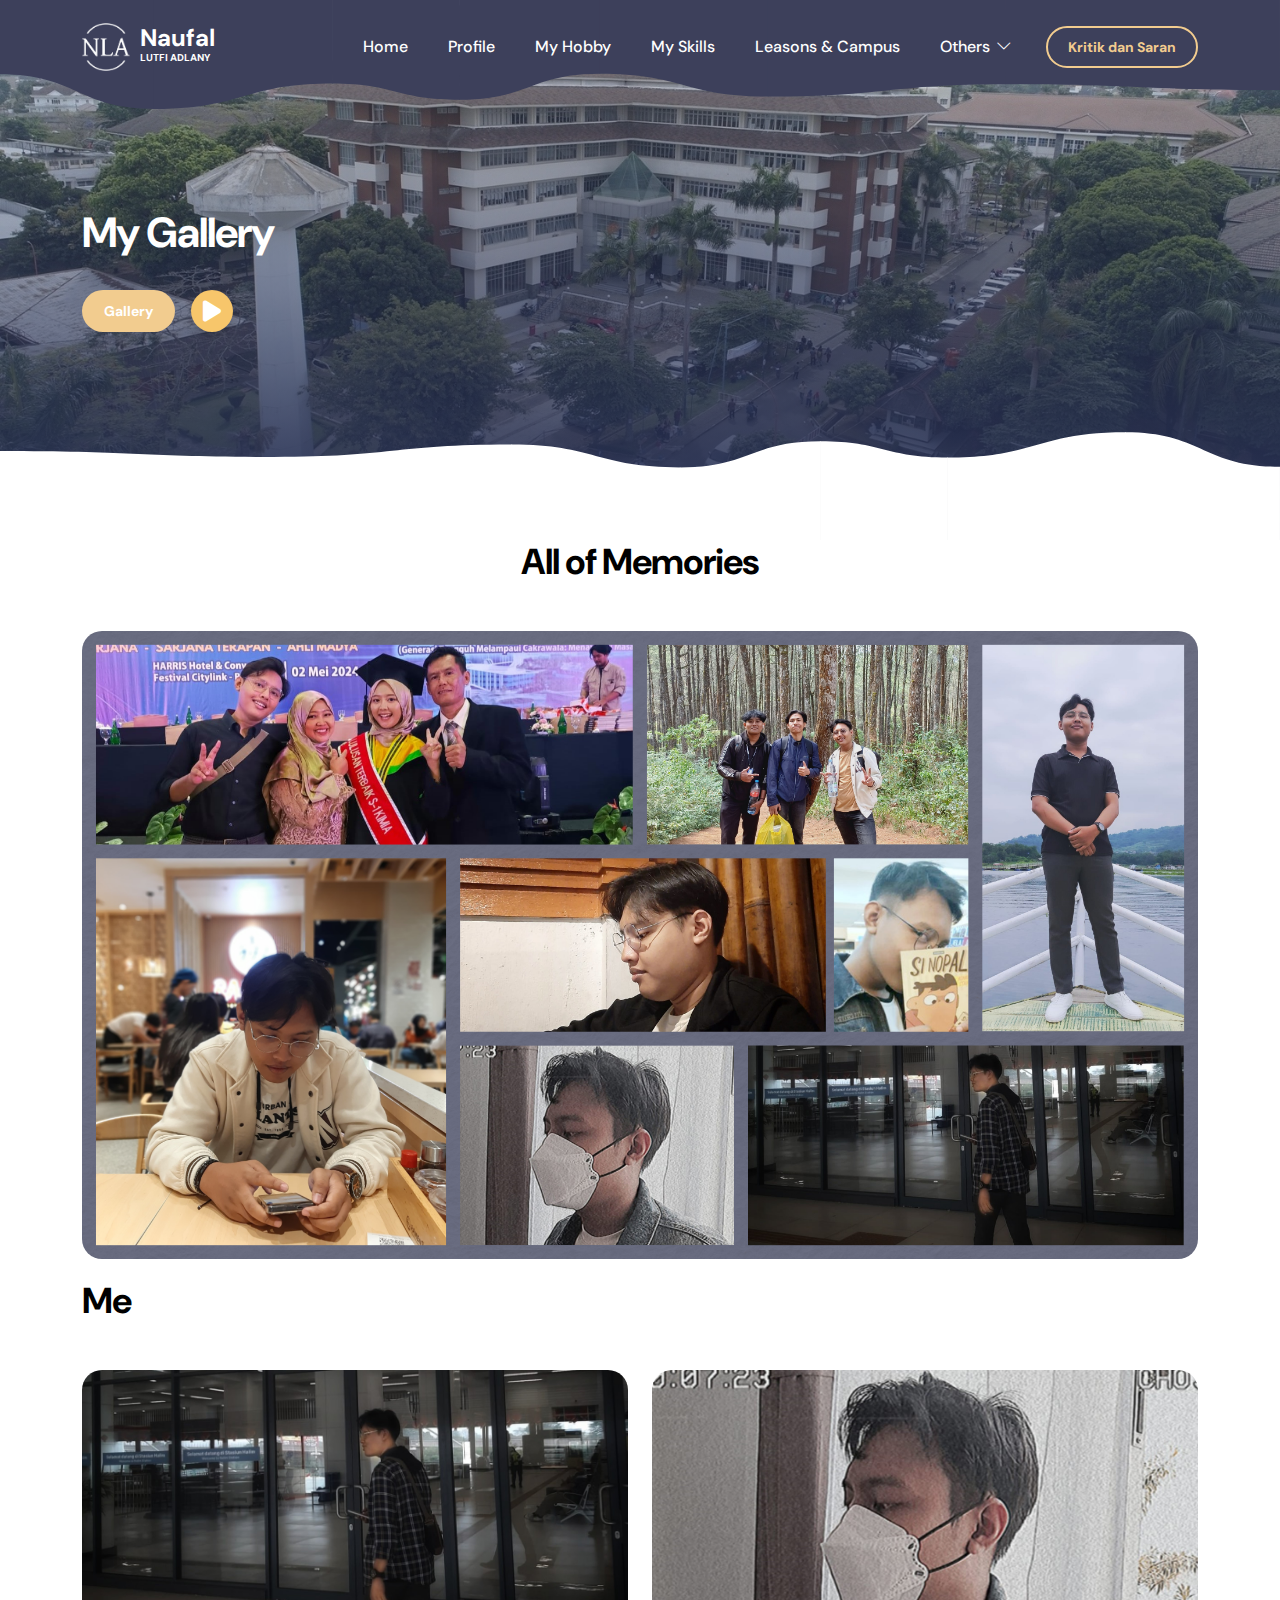
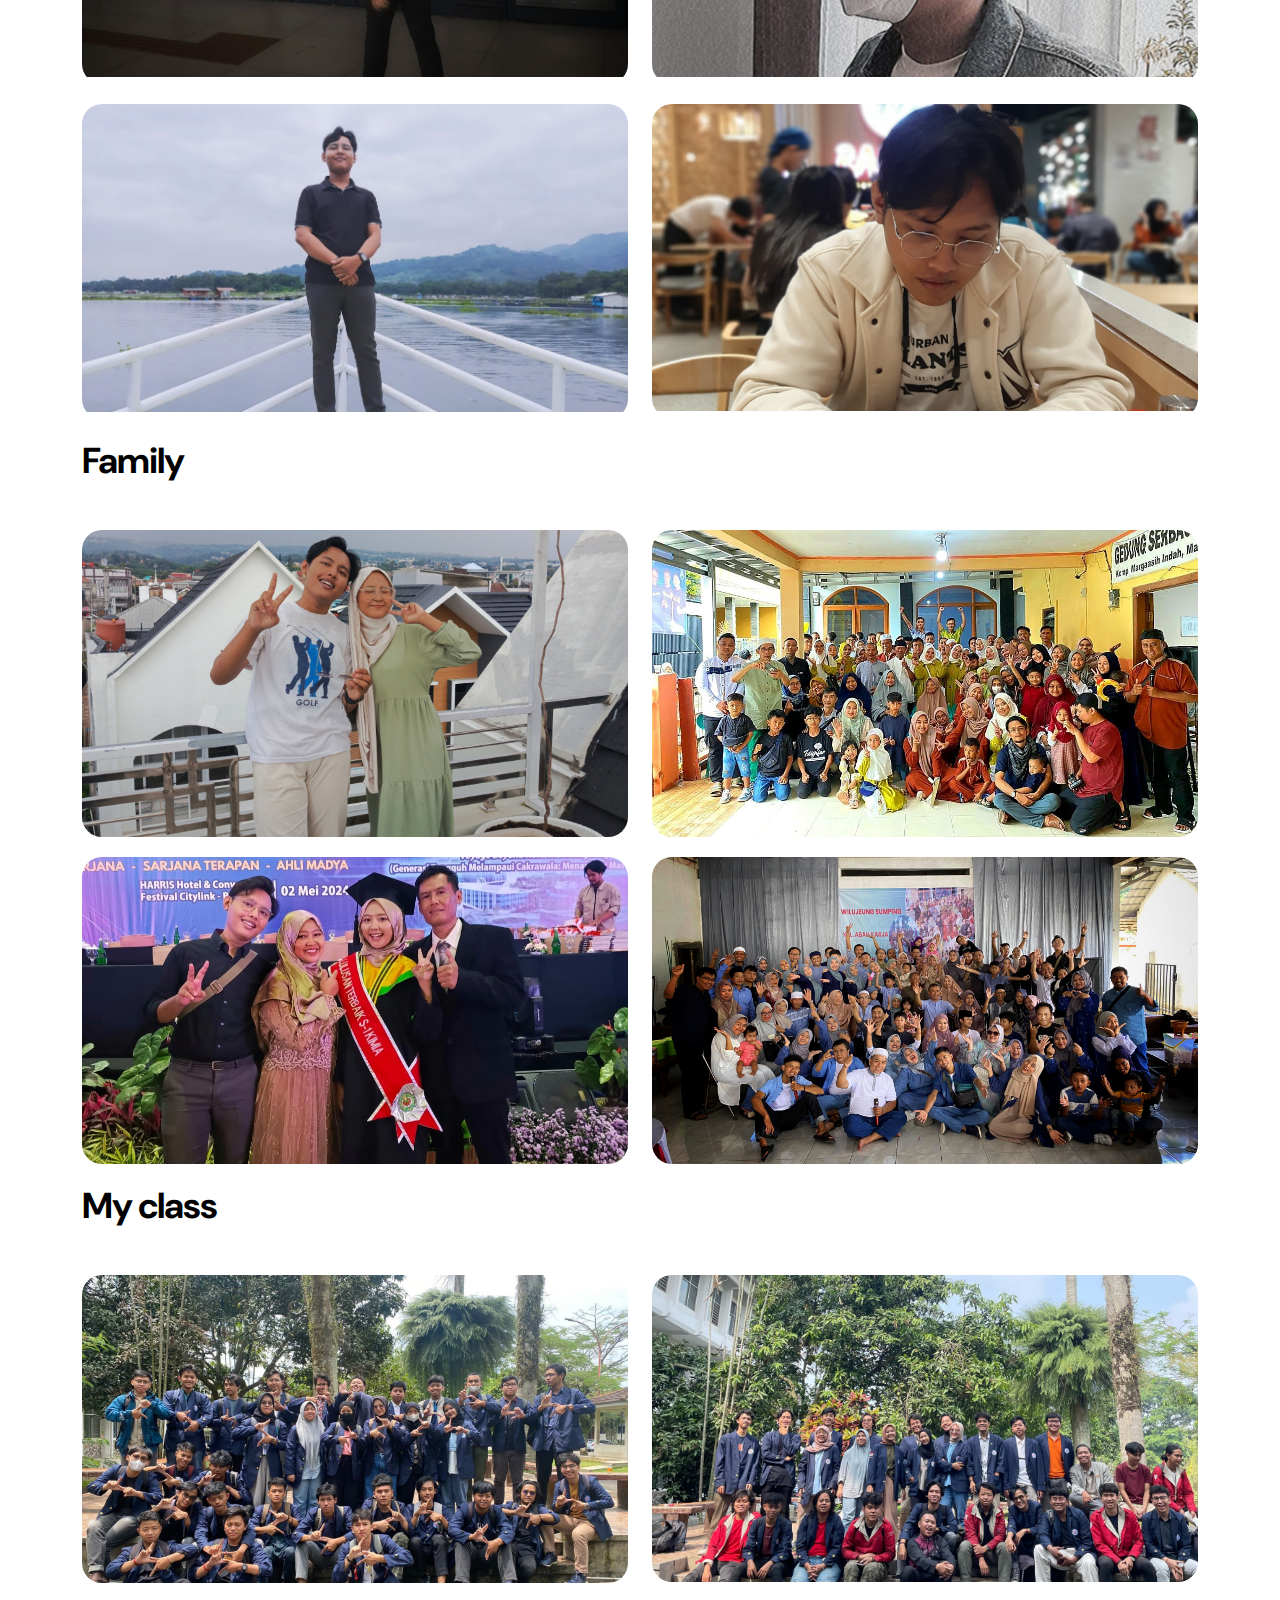
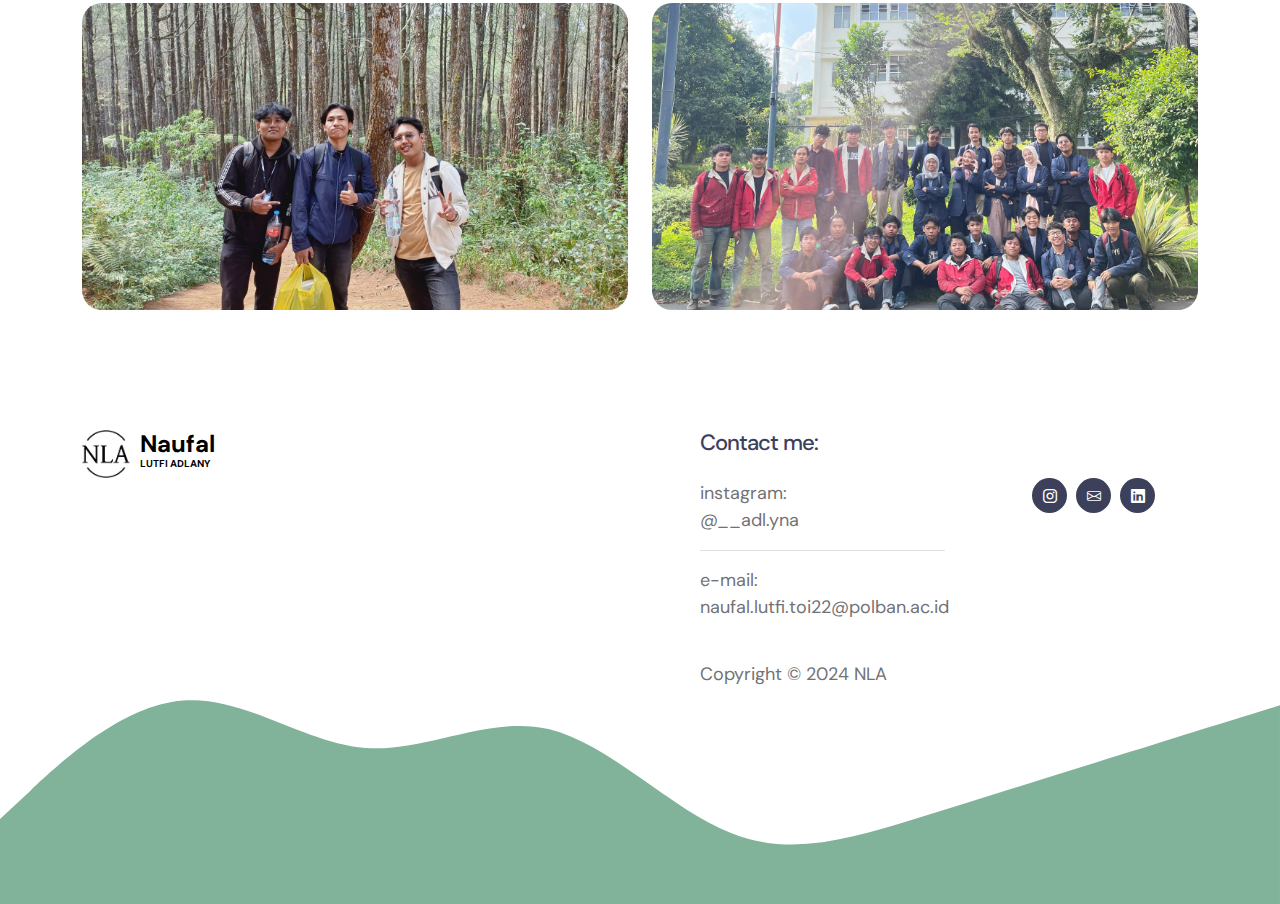
==== commit cec2929d: "Update gallery.html" ====
--- a/gallery.html
+++ b/gallery.html
@@ -217,22 +217,28 @@
 
                         <div class="col-lg-6 col-12">
                             <div class="custom-block-image-wrap">
+                                <div class="image-container">
                                     <img src="images/rumah.jpg" class="custom-block-image img-fluid" alt="">
                                     <div class="image-description">................</div>
-                            </div>
-                        </div>
-
-                        <div class="col-lg-6 col-12">
-                            <div class="custom-block-image-wrap">
+                                </div>
+                            </div>
+                        </div>
+
+                        <div class="col-lg-6 col-12">
+                            <div class="custom-block-image-wrap">
+                                <div class="image-container">
                                     <img src="images/danau.jpg" class="custom-block-image img-fluid" alt="">
                                     <div class="image-description">At Saung Apung Napak Sancang,KBB</div>
-                            </div>
-                        </div>
-
-                        <div class="col-lg-6 col-12">
-                            <div class="custom-block-image-wrap">
+                                </div>
+                            </div>
+                        </div>
+
+                        <div class="col-lg-6 col-12">
+                            <div class="custom-block-image-wrap">
+                                <div class="image-container">
                                     <img src="images/mall.jpg" class="custom-block-image img-fluid" alt="">
                                     <div class="image-description">At Paris van Java Mall</div>
+                                </div>
                             </div>
                         </div>
 
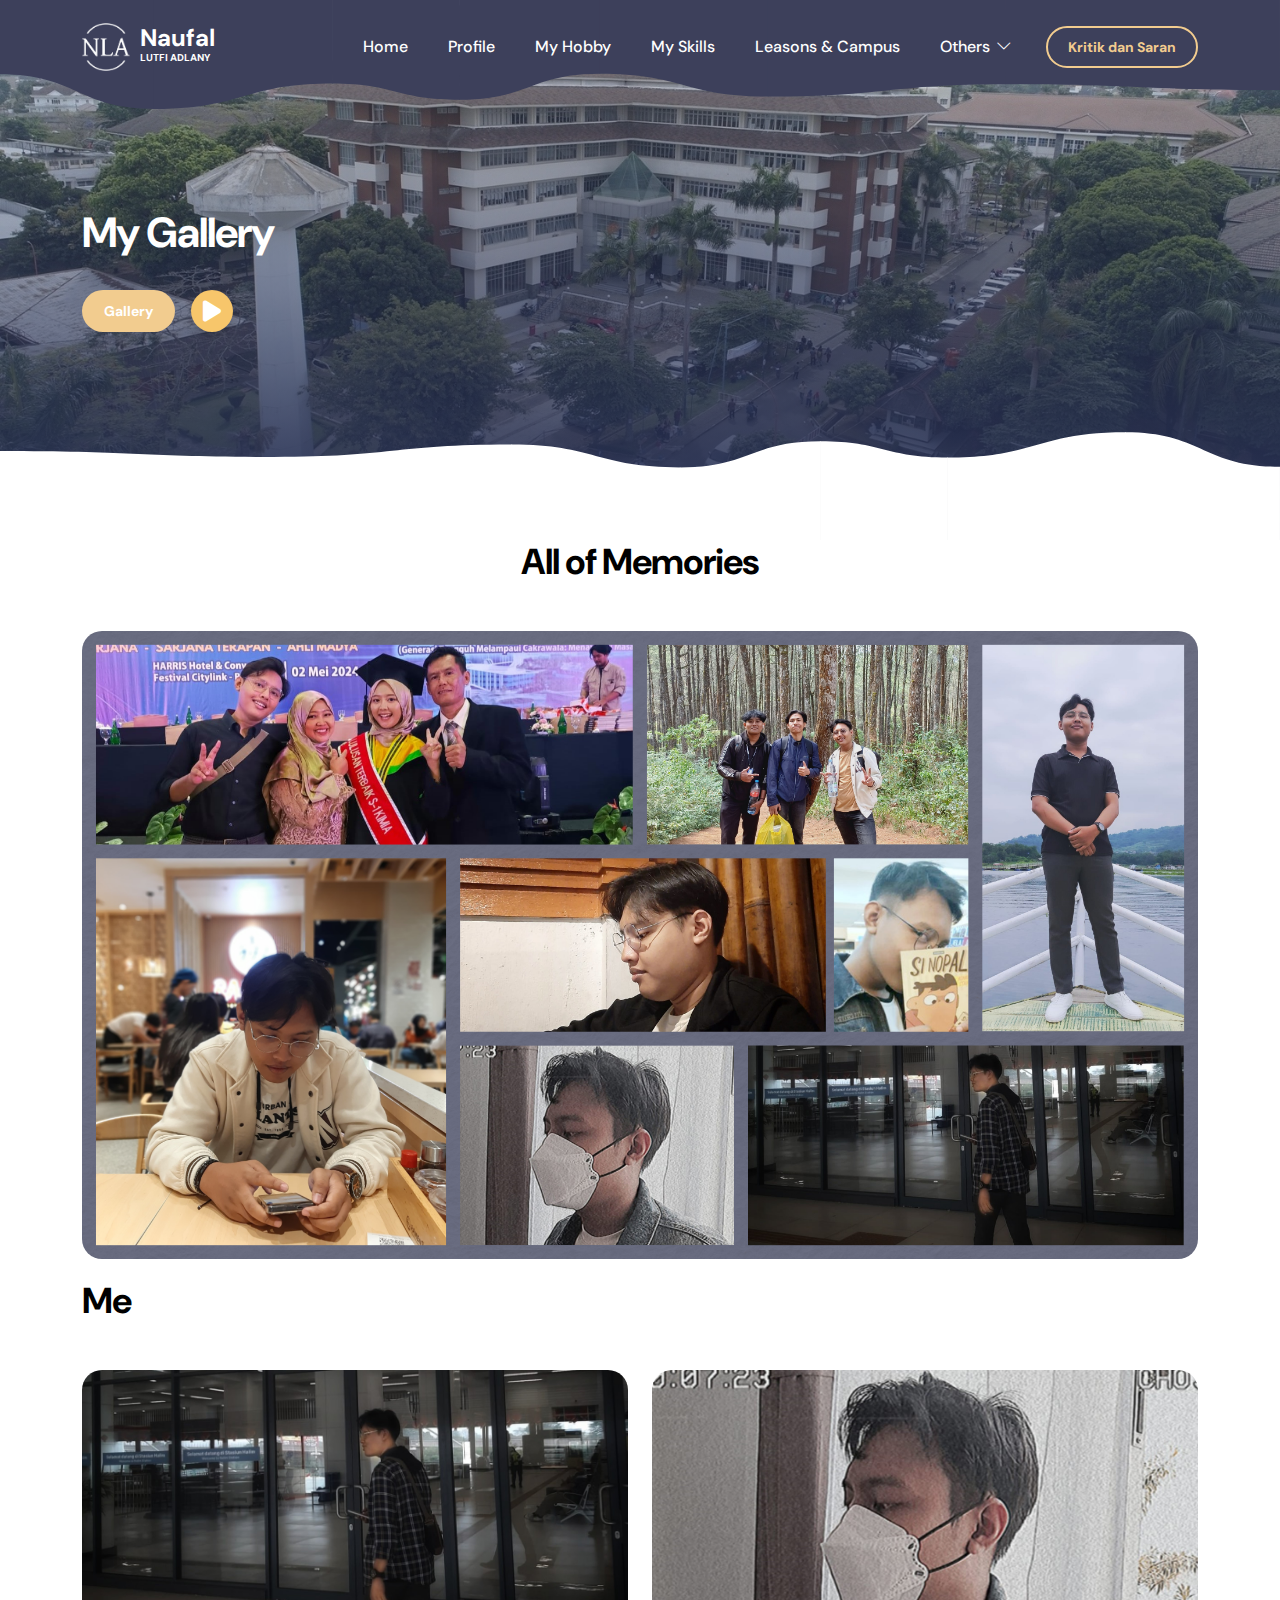
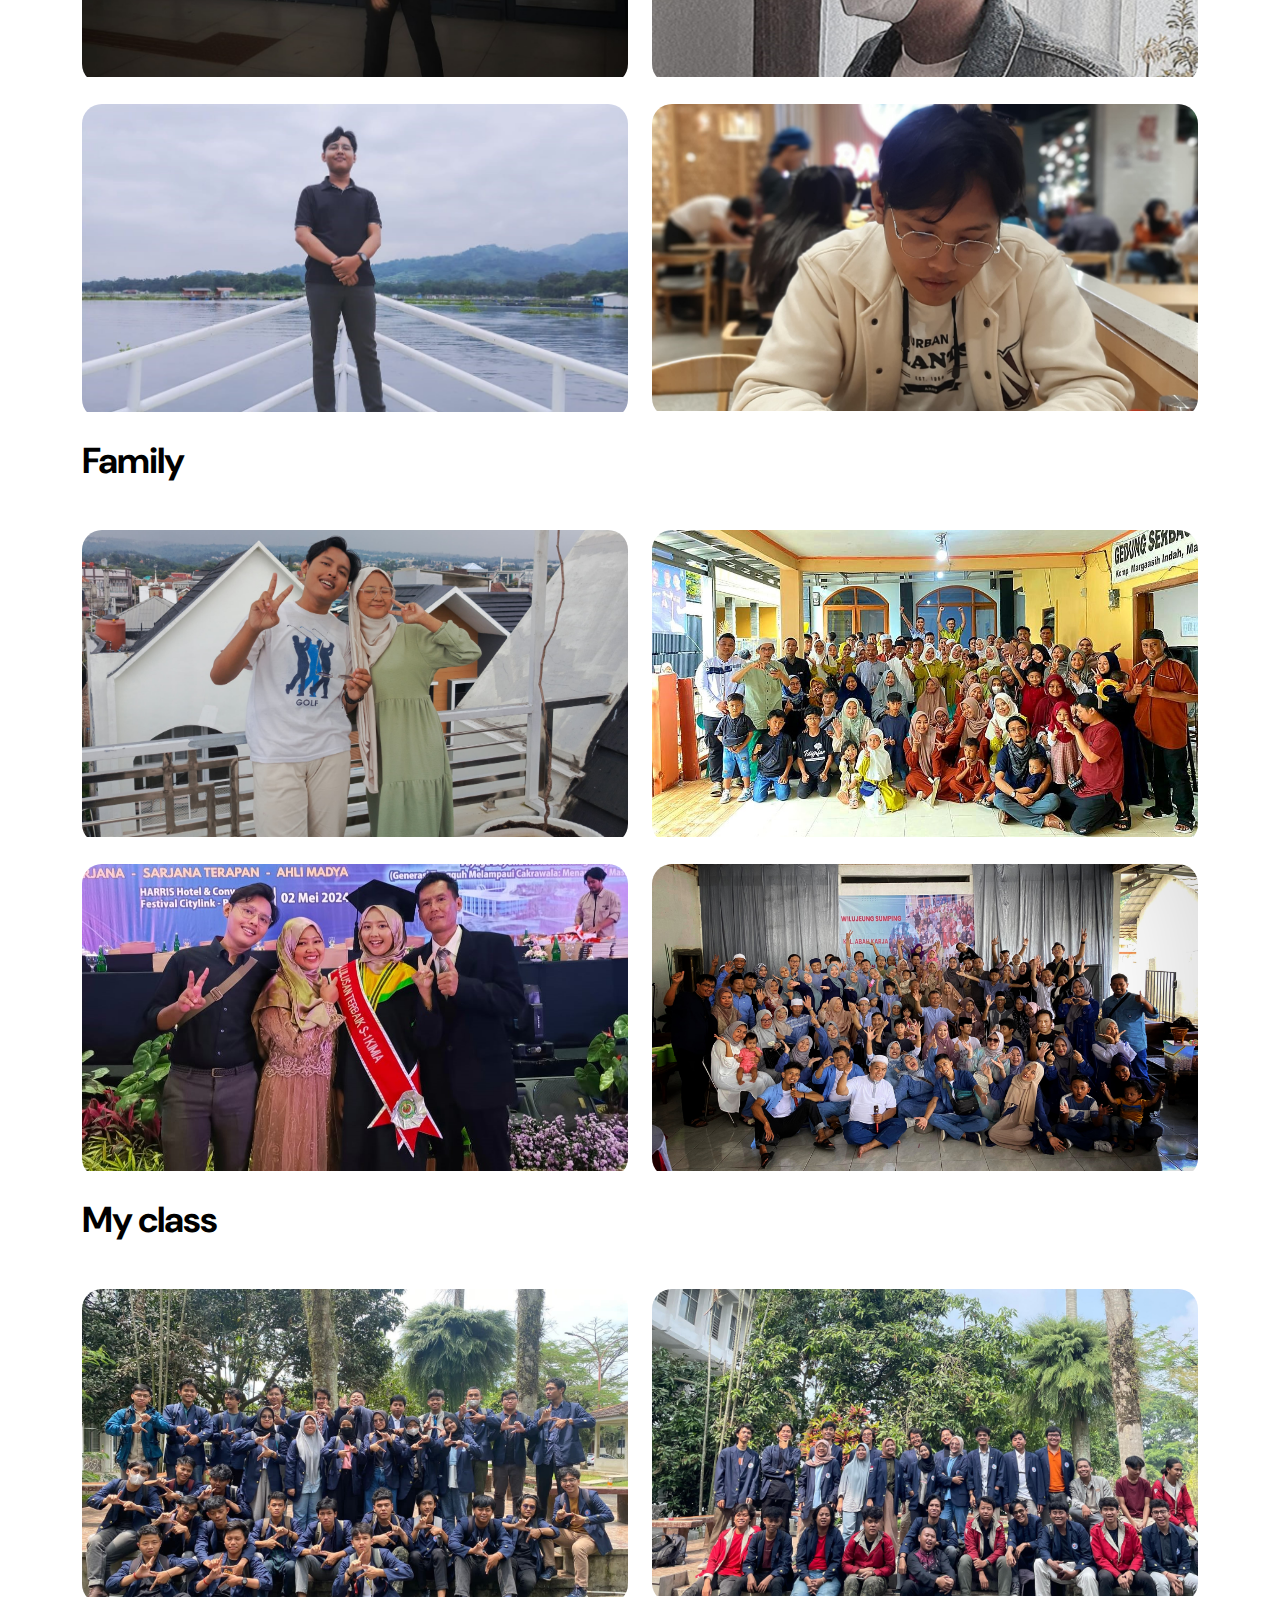
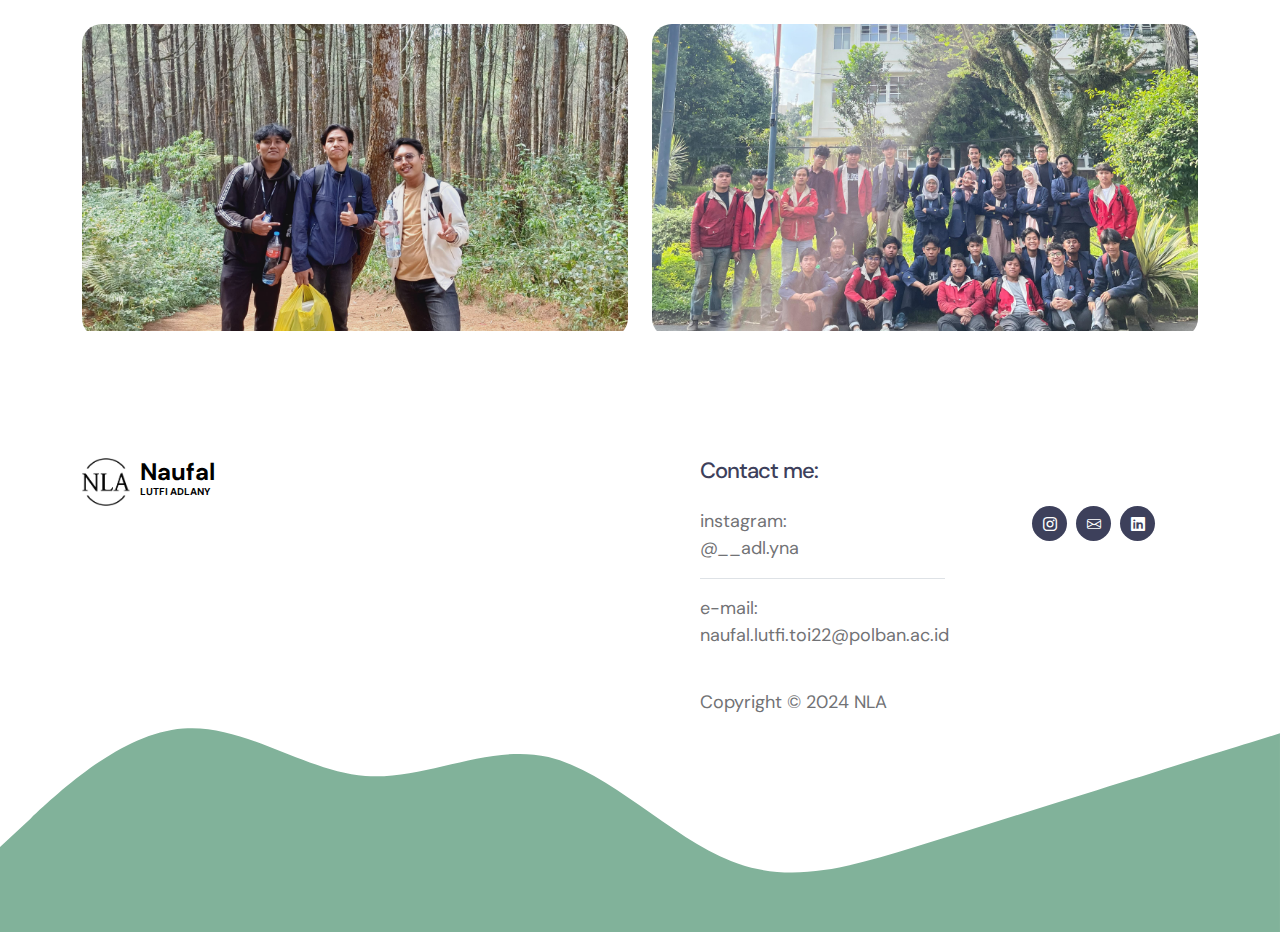
==== commit 6b73118a: "Update gallery.html" ====
--- a/gallery.html
+++ b/gallery.html
@@ -254,25 +254,37 @@
 
                         <div class="col-lg-6 col-12 mb-5 mb-lg-0">
                             <div class="custom-block-image-wrap">
-                                    <img src="images/sister.jpg" class="custom-block-image img-fluid" alt="">                              
-                            </div>
-                        </div>
-
-                        <div class="col-lg-6 col-12">
-                            <div class="custom-block-image-wrap">
+                                <div class="image-container">
+                                    <img src="images/sister.jpg" class="custom-block-image img-fluid" alt="">  
+                                    <div class="image-description">With My Sister</div>
+                                </div>
+                            </div>
+                        </div>
+
+                        <div class="col-lg-6 col-12">
+                            <div class="custom-block-image-wrap">
+                                <div class="image-container">
                                     <img src="images/lebaran1.jpg" class="custom-block-image img-fluid" alt="">
+                                    <div class="image-description">Hari Raya Idul Fitri 1444 H</div>
+                                </div>
                             </div>
                         </div>
                     
                         <div class="col-lg-6 col-12">
                             <div class="custom-block-image-wrap">
+                                <div class="image-container">
                                     <img src="images/wisuda.jpg" class="custom-block-image img-fluid" alt="">
-                            </div>
-                        </div>
-
-                        <div class="col-lg-6 col-12">
-                            <div class="custom-block-image-wrap">
+                                    <div class="image-description">My Sister Graduation</div>
+                                </div>
+                            </div>
+                        </div>
+
+                        <div class="col-lg-6 col-12">
+                            <div class="custom-block-image-wrap">
+                                <div class="image-container">
                                     <img src="images/lebaran.jpg" class="custom-block-image img-fluid" alt="">
+                                    <div class="image-description">Hari Raya Idul Fitri 1445 H</div>
+                                </div>
                             </div>
                         </div>
                     </div>
@@ -287,22 +299,34 @@
 
                         <div class="col-lg-6 col-12 mb-5 mb-lg-0">
                             <div class="custom-block-image-wrap">
-                                    <img src="images/class1.jpg" class="custom-block-image img-fluid" alt="">                             
-                            </div>
-                        </div>
-                        <div class="col-lg-6 col-12 mb-5 mb-lg-0">
-                            <div class="custom-block-image-wrap">
-                                    <img src="images/class2.jpg" class="custom-block-image img-fluid" alt="">                               
-                            </div>
-                        </div>
-                        <div class="col-lg-6 col-12 mb-5 mb-lg-0">
-                            <div class="custom-block-image-wrap">
-                                    <img src="images/class4.jpg" class="custom-block-image img-fluid" alt="">                              
-                            </div>
-                        </div>
-                        <div class="col-lg-6 col-12 mb-5 mb-lg-0">
-                            <div class="custom-block-image-wrap">
-                                    <img src="images/class3.jpg" class="custom-block-image img-fluid" alt="">                            
+                                 <div class="image-container">
+                                    <img src="images/class1.jpg" class="custom-block-image img-fluid" alt="">
+                                    <div class="image-description">TOI-B 22</div>
+                                 </div>
+                            </div>
+                        </div>
+                        <div class="col-lg-6 col-12 mb-5 mb-lg-0">
+                            <div class="custom-block-image-wrap">
+                                 <div class="image-container">
+                                    <img src="images/class2.jpg" class="custom-block-image img-fluid" alt=""> 
+                                    <div class="image-description">TOI-B 22</div>
+                                 </div>
+                            </div>
+                        </div>
+                        <div class="col-lg-6 col-12 mb-5 mb-lg-0">
+                            <div class="custom-block-image-wrap">
+                                 <div class="image-container">
+                                    <img src="images/class4.jpg" class="custom-block-image img-fluid" alt="">
+                                    <div class="image-description">TOI-B 22</div>
+                                 </div>
+                            </div>
+                        </div>
+                        <div class="col-lg-6 col-12 mb-5 mb-lg-0">
+                            <div class="custom-block-image-wrap">
+                                 <div class="image-container">
+                                    <img src="images/class3.jpg" class="custom-block-image img-fluid" alt=""> 
+                                    <div class="image-description">TOI-B 22</div>
+                                 </div>
                             </div>
                         </div>
                     </div>
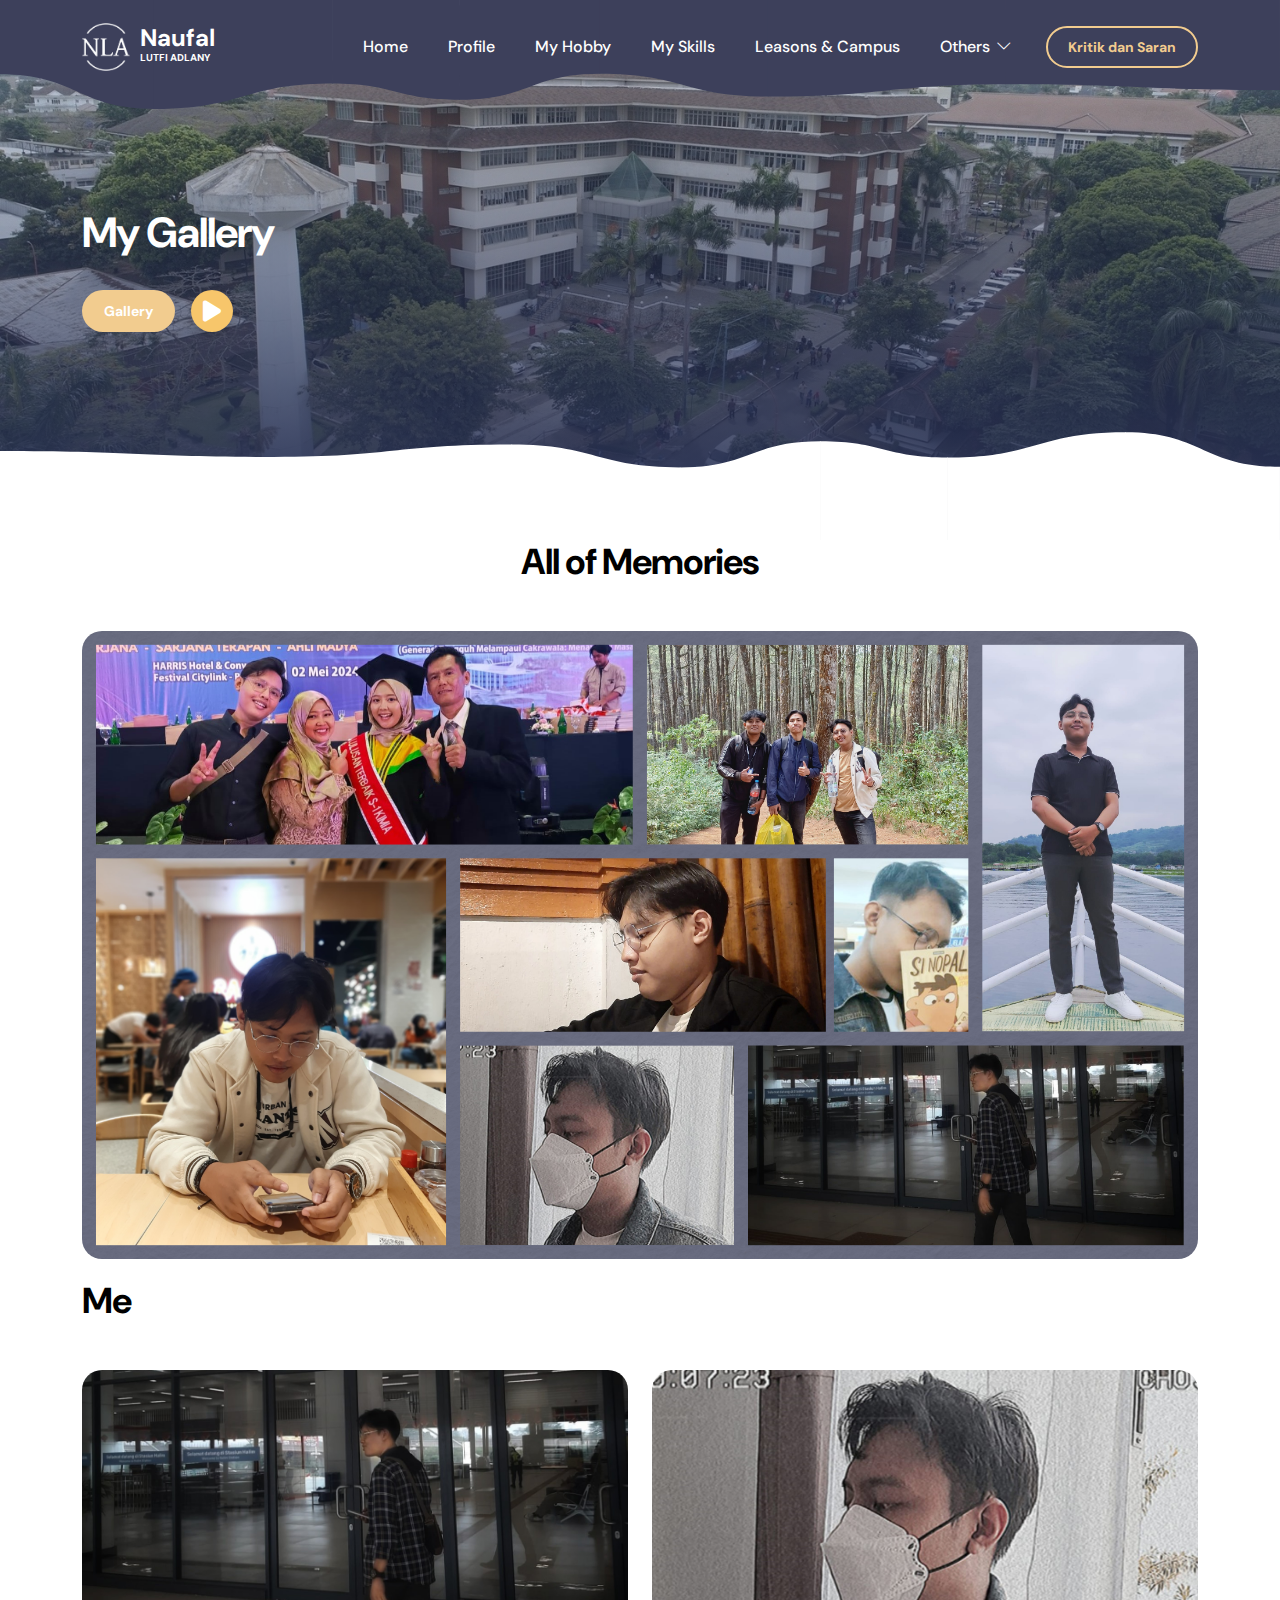
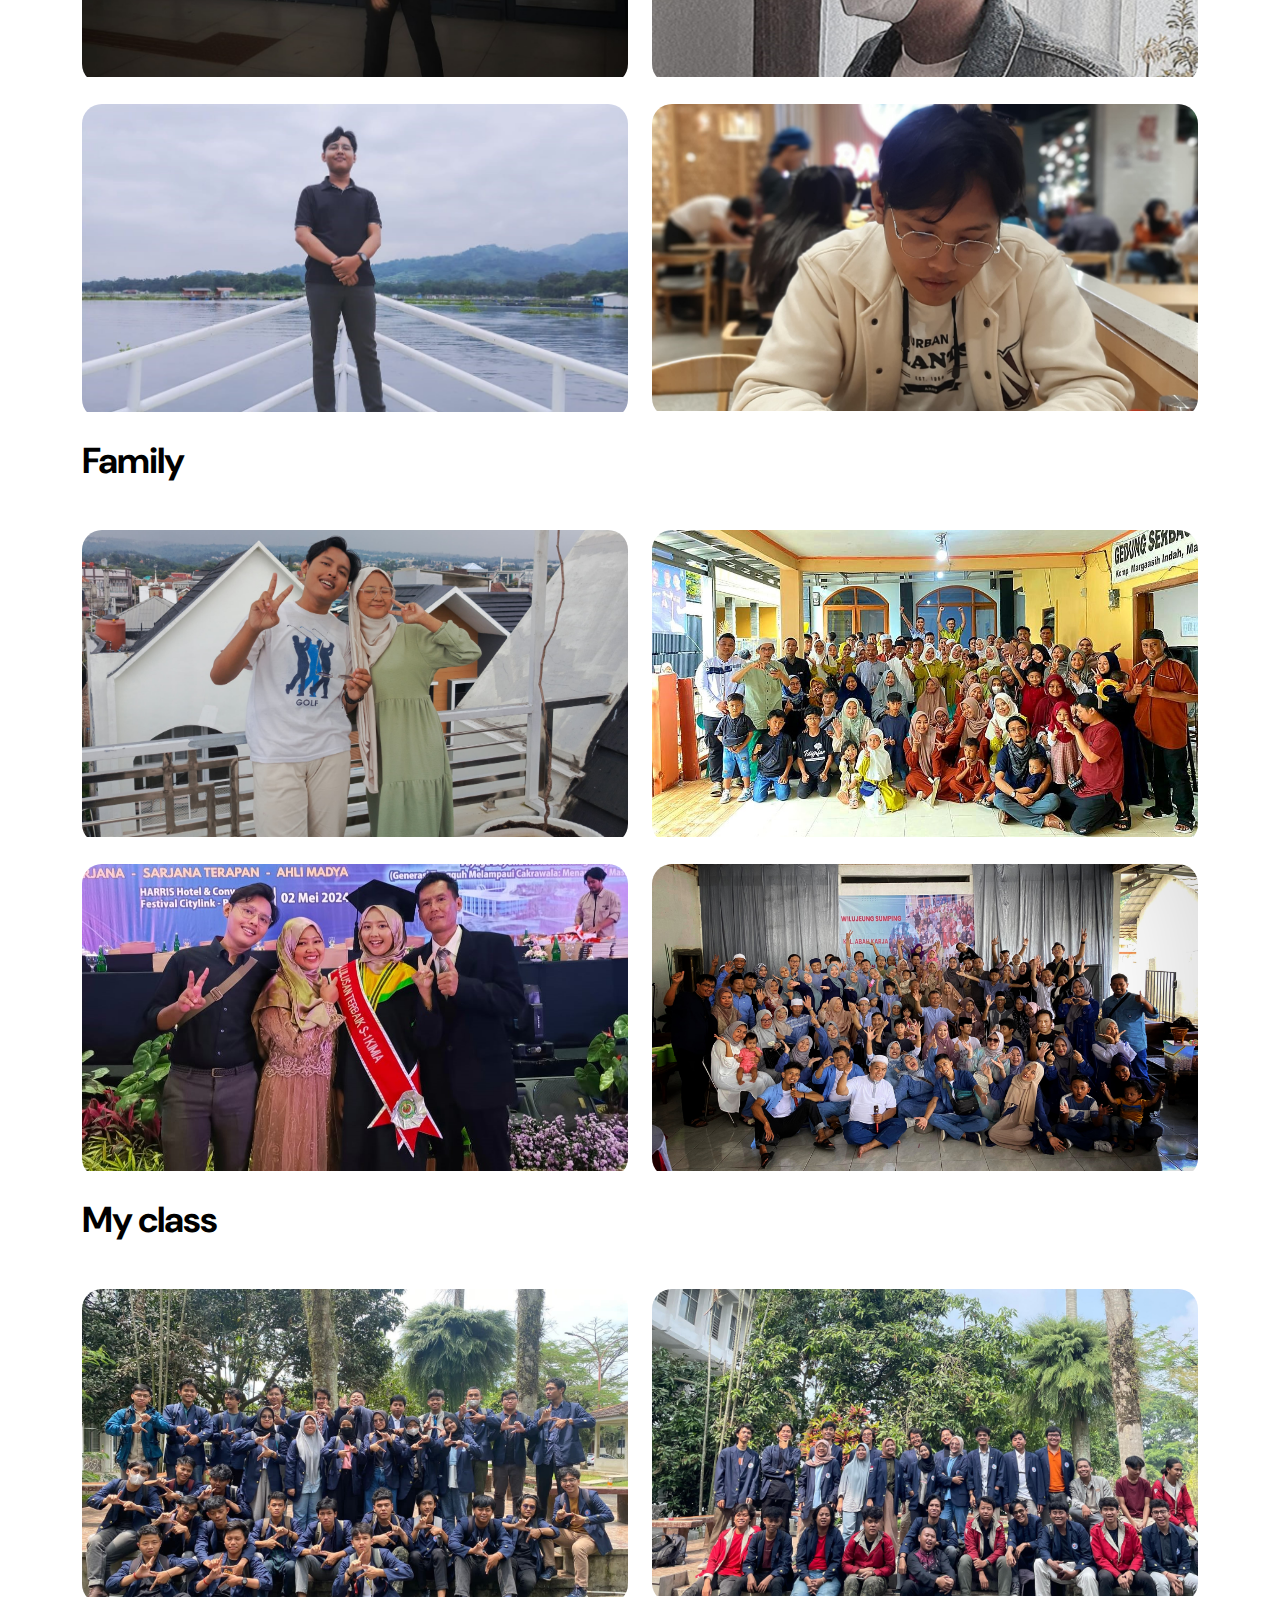
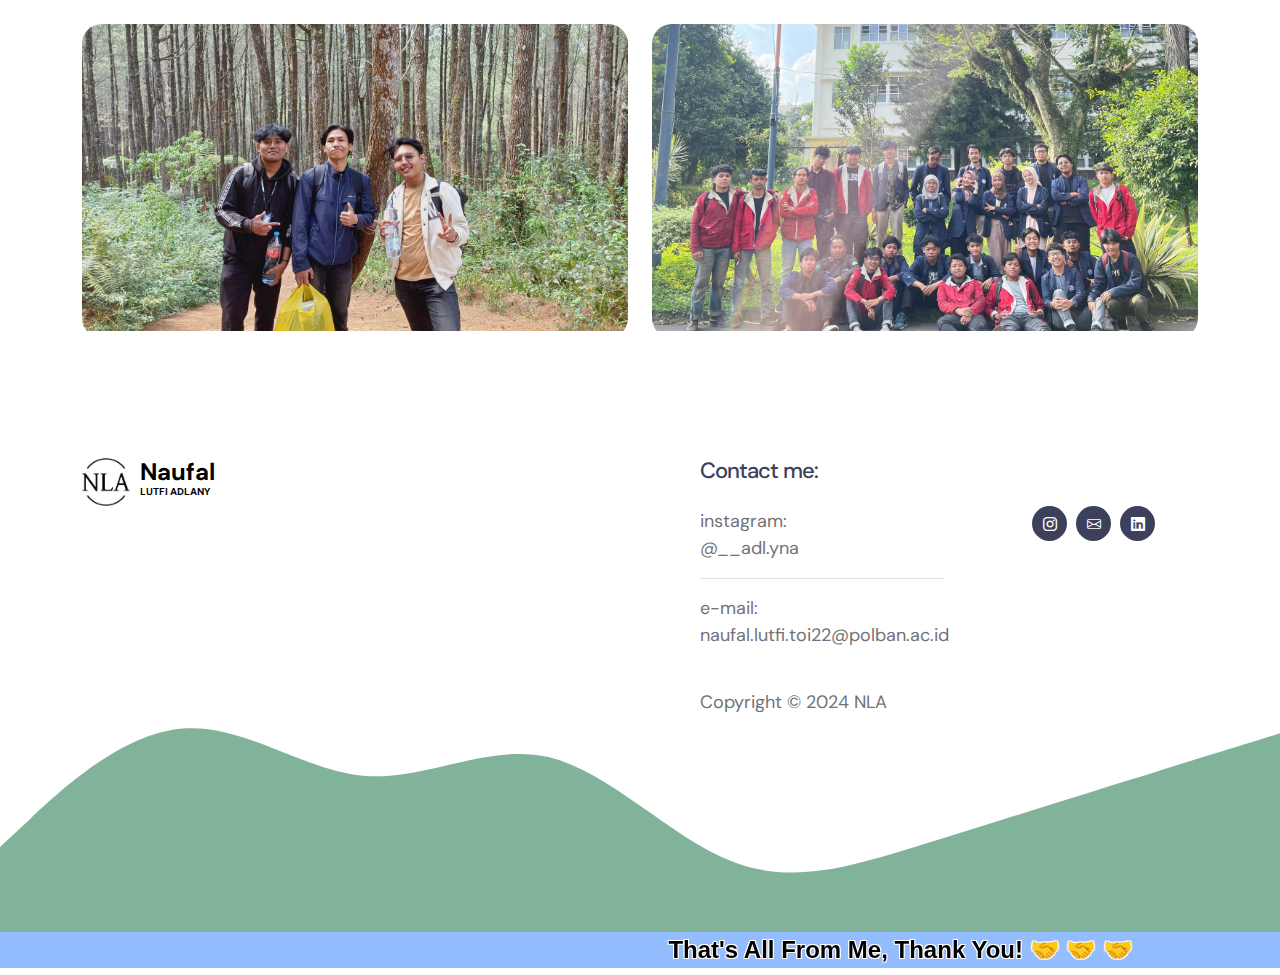
==== commit e48edc13: "Update gallery.html" ====
--- a/gallery.html
+++ b/gallery.html
@@ -8,6 +8,7 @@
         <meta name="author" content="">
 
         <title>Naufal's Gallery</title>
+        <link rel="icon" type="image/png" href="images/logo_polban.png">
 
         <!-- CSS FILES -->                
         <link rel="preconnect" href="https://fonts.googleapis.com">
@@ -34,7 +35,7 @@
 
             <nav class="navbar navbar-expand-lg">                
                 <div class="container">
-                    <a class="navbar-brand d-flex align-items-center" href="https://www.polban.ac.id/">
+                    <a class="navbar-brand d-flex align-items-center" href="https://naufal2603.github.io/profile">
                         <img src="images/logo_polban.png" class="navbar-brand-image img-fluid" alt="Logo Polban">
                         <span class="navbar-brand-text">
                             Naufal
@@ -89,61 +90,58 @@
                 </div>
             </nav>
 
-            <div class="offcanvas offcanvas-end" data-bs-scroll="true" tabindex="-1" id="offcanvasExample" aria-labelledby="offcanvasExampleLabel">                
+            <div class="offcanvas offcanvas-end" data-bs-scroll="true" tabindex="-1" id="offcanvasExample" aria-labelledby="offcanvasExampleLabel">
                 <div class="offcanvas-header">
                     <h5 class="offcanvas-title" id="offcanvasExampleLabel">Kritik dan Saran</h5>
-                    
                     <button type="button" class="btn-close" data-bs-dismiss="offcanvas" aria-label="Close"></button>
                 </div>
-                
+            
                 <div class="offcanvas-body d-flex flex-column">
-                    <form class="custom-form kritik-saran-form" action="send_kritik_saran.php" method="post" role="form">           
-                        <div class="kritik-saran-form-body">
-                            <div class="mb-4">
-                                <label class="form-label mb-2" for="kritik-saran-nama">Nama</label>
-            
-                                <input type="text" name="kritik-saran-nama" id="kritik-saran-nama" class="form-control" placeholder="Nama Anda" required>
-                            </div>
-            
-                            <div class="mb-4">
-                                <label class="form-label mb-2" for="kritik-saran-email">Email</label>
-            
-                                <input type="email" name="kritik-saran-email" id="kritik-saran-email" class="form-control" placeholder="Email Anda" required>
-                            </div>
-            
-                            <div class="mb-4">
-                                <label class="form-label mb-2" for="kritik-saran-pesan">Pesan Anda</label>
-            
-                                <textarea name="kritik-saran-pesan" id="kritik-saran-pesan" class="form-control" placeholder="Tulis kritik dan saran Anda di sini" required></textarea>
-                            </div>
-            
-                            <div class="form-check mb-4">
-                                <input class="form-check-input" type="checkbox" value="" id="flexCheckDefault">
-                              
-                                <label class="form-check-label" for="flexCheckDefault">
-                                    Kirim salinan ke email saya
-                                </label>
-                            </div>
-            
-                            <div class="col-lg-5 col-md-7 col-8 mx-auto">
-                                <button type="submit" class="form-control">Kirim</button>
-                            </div>
+                    <form id="kritikSaranForm" onsubmit="kirimPesan(event)">
+                        <div class="mb-4">
+                            <label class="form-label mb-2" for="nama">Nama</label>
+                            <input type="text" name="nama" id="nama" class="form-control" placeholder="Nama Anda" required>
+                        </div>
+            
+                        <div class="mb-4">
+                            <label class="form-label mb-2" for="email">Email</label>
+                            <input type="email" name="email" id="email" class="form-control" placeholder="Email Anda" required>
+                        </div>
+            
+                        <div class="mb-4">
+                            <label class="form-label mb-2" for="pesan">Pesan Anda</label>
+                            <textarea name="pesan" id="pesan" class="form-control" placeholder="Tulis kritik dan saran Anda di sini" required></textarea>
+                        </div>
+            
+                        <div class="col-lg-5 col-md-7 col-8 mx-auto">
+                            <button type="submit" class="form-control">Kirim</button>
                         </div>
                     </form>
             
                     <div class="mt-auto mb-5">
                         <p>
                             <strong class="text-white me-3">Ada Pertanyaan?</strong>
-            
-                            <a href="tel: 010-020-0340" class="contact-link">
-                                naufal.lutfi.toi22@polban.ac.id
-                            </a>
+                            <a href="tel:010-020-0340" class="contact-link">0896-5629-3865</a>
                         </p>
                     </div>
                 </div>
             
                 <svg xmlns="http://www.w3.org/2000/svg" viewBox="0 0 1440 320"><path fill="#3D405B" fill-opacity="1" d="M0,224L34.3,192C68.6,160,137,96,206,90.7C274.3,85,343,139,411,144C480,149,549,107,617,122.7C685.7,139,754,213,823,240C891.4,267,960,245,1029,224C1097.1,203,1166,181,1234,160C1302.9,139,1371,117,1406,106.7L1440,96L1440,320L1405.7,320C1371.4,320,1303,320,1234,320C1165.7,320,1097,320,1029,320C960,320,891,320,823,320C754.3,320,686,320,617,320C548.6,320,480,320,411,320C342.9,320,274,320,206,320C137.1,320,69,320,34,320L0,320Z"></path></svg>
             </div>
+            
+            <script>
+                function kirimPesan(event) {
+                    event.preventDefault();
+
+                    var nama = document.getElementById("nama").value;
+                    var email = document.getElementById("email").value;
+                    var pesan = document.getElementById("pesan").value;
+                    var text = "Halo, saya " + nama + ".\nEmail: " + email + ".\nPesan: " + pesan;
+                    var nomorWhatsApp = "6289656293865";
+                    var whatsappURL = "https://wa.me/" + nomorWhatsApp + "?text=" + encodeURIComponent(text);
+                    window.open(whatsappURL, "_blank");
+                }
+            </script>
 
             <section class="hero-section hero-50 d-flex justify-content-center align-items-center" id="section_1">
 
@@ -317,7 +315,7 @@
                             <div class="custom-block-image-wrap">
                                  <div class="image-container">
                                     <img src="images/class4.jpg" class="custom-block-image img-fluid" alt="">
-                                    <div class="image-description">TOI-B 22</div>
+                                    <div class="image-description">At Curug Layung</div>
                                  </div>
                             </div>
                         </div>
@@ -415,4 +413,5 @@
         
         
     </body>
+    <marquee behavior="alternate" scrollamount="15" style="color: black; background-color: rgba(41, 123, 255, 0.5); font-size: 24px; font-weight: bold; font-family: Arial; text-shadow: -1px -1px 0 white,  1px -1px 0 white,  -1px 1px 0 white,  1px 1px 0 white">That's All From Me, Thank You! &#129309; &#129309; &#129309;</marquee>
 </html>
